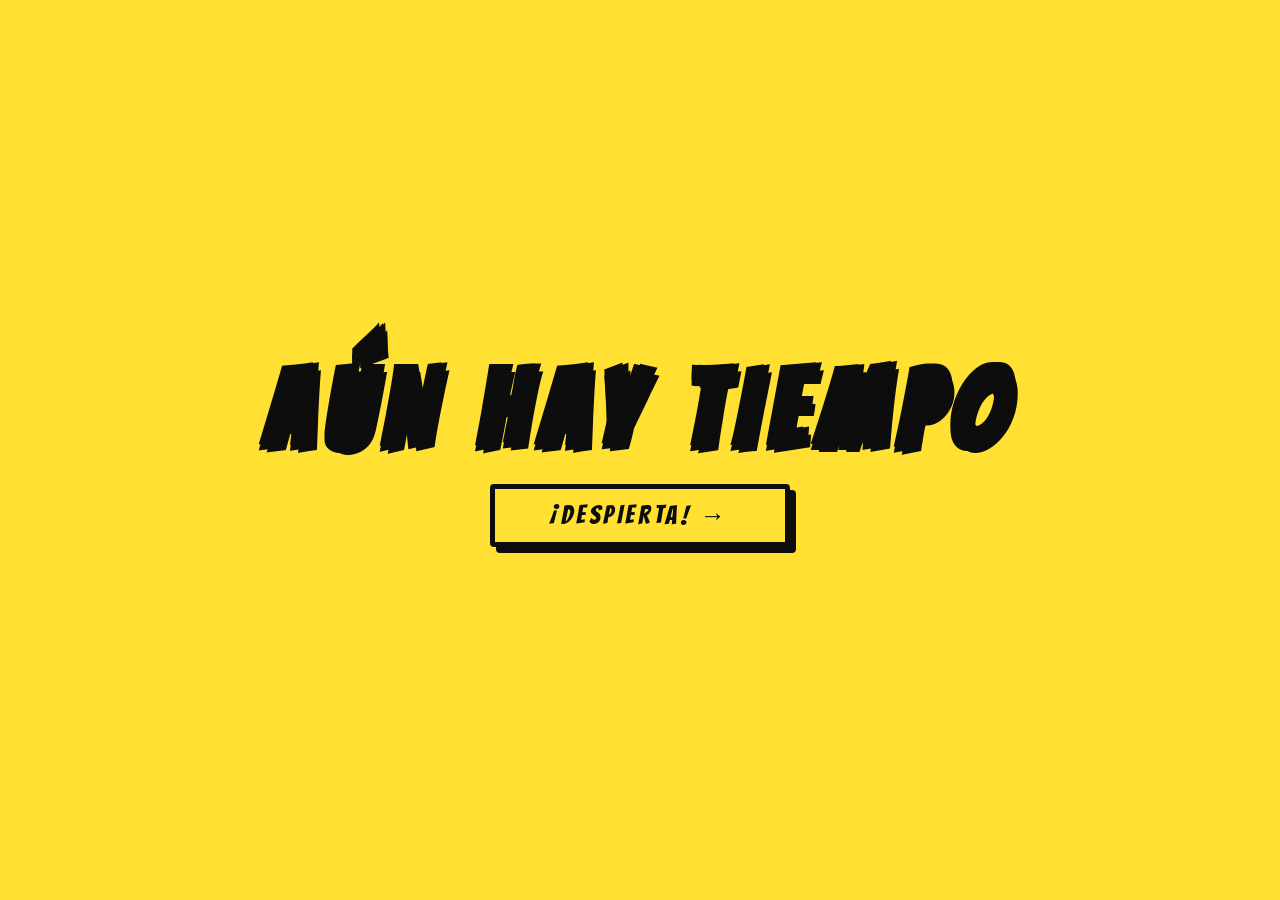
==== index.html @ aa09f65e "primer commit" ====
<!DOCTYPE html>
<html lang="es">
<head>
  <meta charset="UTF-8">
  <meta name="viewport" content="width=device-width, initial-scale=1.0">
  <title>¡DESPIERTA!</title>
  <link href="https://fonts.googleapis.com/css2?family=Bangers&display=swap" rel="stylesheet">
  <style>
    *, *::before, *::after { box-sizing: border-box; margin: 0; padding: 0; }

    :root {
      --black: #0d0d0d;
      --white: #fffdf4;
      --yellow: #ffe033;
      --red: #e8182e;
      --blue: #1a5fd4;
      --cyan: #00c8d4;
      --green: #4ecb71;
      --purple: #c8b8f5;
      --orange: #ff7c2a;
    }

    html, body { width: 100%; height: 100%; overflow: hidden; }

    .screen {
      position: fixed; inset: 0; z-index: 1;
      display: flex; flex-direction: column;
      align-items: center; justify-content: center;
      gap: 1.2rem;
      padding: 1.5rem;
      opacity: 0; pointer-events: none;
      transition: opacity 0.12s;
    }
    .screen.active { opacity: 1; pointer-events: all; }

    #vista1 { background: var(--yellow); }
    #vista2 { background: var(--cyan); }
    #vista3 { background: var(--green); }
    #vista4 { background: var(--purple); }
    #vista5 { background: var(--orange); }
    #vista6 { background: var(--blue); }

    .img-panel {
      width: min(600px, 92vw);
      height: min(420px, 55vh);
      border: 5px solid var(--black);
      box-shadow: 7px 7px 0 var(--black);
      overflow: hidden;
      background: #ddd;
      flex-shrink: 0;
    }
    .img-panel img { width: 100%; height: 100%; object-fit: cover; display: block; }

    .choice-row { display: flex; gap: 1.2rem; flex-wrap: wrap; justify-content: center; }

    .btn {
      display: inline-block;
      font-family: 'Bangers', cursive;
      font-size: 1.6rem;
      letter-spacing: 0.14em;
      padding: 0.45em 2.2em;
      border: 5px solid var(--black);
      box-shadow: 6px 6px 0 var(--black);
      border-radius: 4px;
      cursor: pointer;
      text-decoration: none;
      transition: transform 0.08s, box-shadow 0.08s;
      user-select: none;
      white-space: nowrap;
    }
    .btn:hover  { transform: translate(-2px,-2px); box-shadow: 8px 8px 0 var(--black); }
    .btn:active { transform: translate(4px,4px);   box-shadow: 2px 2px 0 var(--black); }

    .btn-yellow { background: var(--yellow); color: var(--black); }
    .btn-red    { background: var(--red);    color: var(--white); }
    .btn-blue   { background: var(--blue);   color: var(--white); }
    .btn-white  { background: var(--white);  color: var(--black); }
    .btn-orange { background: var(--orange); color: var(--white); }

    .uni-title {
      font-family: 'Bangers', cursive;
      font-size: clamp(3rem, 10vw, 6rem);
      letter-spacing: 0.1em;
      color: var(--white);
      text-shadow:
        5px 5px 0 var(--black),
        -3px -3px 0 var(--black),
        3px -3px 0 var(--black),
        -3px 3px 0 var(--black);
      -webkit-text-stroke: 2px var(--black);
      line-height: 1;
      text-transform: uppercase;
      animation: wobble 1.2s ease-in-out infinite alternate;
    }

    @keyframes wobble {
      from { transform: rotate(-2deg) scale(1); }
      to   { transform: rotate(2deg) scale(1.04); }
    }

    .nav-menu {
      position: fixed;
      bottom: 1.4rem;
      left: 1.4rem;
      z-index: 100;
      display: flex;
      flex-direction: column;
      align-items: flex-start;
      gap: 0.5rem;
      opacity: 0;
      pointer-events: none;
      transition: opacity 0.12s;
    }

    .screen.active .nav-menu {
      opacity: 1;
      pointer-events: all;
    }

    .nav-label {
      font-family: 'Bangers', cursive;
      font-size: 0.85rem;
      letter-spacing: 0.18em;
      color: var(--black);
      opacity: 0.55;
      padding-left: 3px;
      text-transform: uppercase;
    }

    .nav-btn {
      display: inline-flex;
      align-items: center;
      gap: 0.45em;
      font-family: 'Bangers', cursive;
      font-size: 1.15rem;
      letter-spacing: 0.12em;
      padding: 0.35em 1.2em;
      border: 3px solid var(--black);
      box-shadow: 4px 4px 0 var(--black);
      border-radius: 4px;
      cursor: pointer;
      text-decoration: none;
      background: var(--white);
      color: var(--black);
      transition: transform 0.08s, box-shadow 0.08s;
      user-select: none;
      white-space: nowrap;
    }
    .nav-btn:hover  { transform: translate(-2px,-2px); box-shadow: 6px 6px 0 var(--black); }
    .nav-btn:active { transform: translate(3px,3px);   box-shadow: 1px 1px 0 var(--black); }

    .nav-btn.nav-yellow { background: var(--yellow); }
    .nav-btn.nav-cyan   { background: var(--cyan);   }
    .nav-btn.nav-red    { background: var(--red);    color: var(--white); }
    .nav-btn.nav-blue   { background: var(--blue);   color: var(--white); }
    .nav-btn.nav-green  { background: var(--green);  }
    .nav-btn.nav-purple { background: var(--purple); }
    .nav-btn.nav-orange { background: var(--orange); color: var(--white); }
  </style>
</head>
<body>

<!-- VISTA 1 -->
<div class="screen active" id="vista1">
  <div class="uni-title" style="color: var(--black); font-size: clamp(3.5rem, 12vw, 7rem);">AÚN HAY TIEMPO</div>
  <a class="btn btn-yellow" onclick="mostrar('vista2')">¡DESPIERTA! →</a>
</div>

<!-- VISTA 2 -->
<div class="screen" id="vista2">
  <div class="img-panel">
    <img src="assets/imgprueb.jpeg" alt="Mañana" onerror="this.style.display='none'">
  </div>
  <div class="choice-row">
    <a class="btn btn-red"  onclick="mostrar('vista3')">🌅 ¡LEVÁNTATE!</a>
    <a class="btn btn-blue" onclick="mostrar('vista4')">😴 IGNORAR</a>
  </div>
</div>

<!-- VISTA 3 -->
<div class="screen" id="vista3">
  <div class="img-panel">
    <img src="assets/levantate.jpeg" alt="Levántate" onerror="this.style.display='none'">
  </div>
  <div class="choice-row">
    <a class="btn btn-white"  onclick="mostrar('vista2')">← VOLVER</a>
    <a class="btn btn-orange" onclick="mostrar('vista5')">SIGUIENTE →</a>
  </div>
  <nav class="nav-menu">
    <span class="nav-label">IR A</span>
    <a class="nav-btn nav-yellow" onclick="mostrar('vista1')">🏠 Inicio</a>
    <a class="nav-btn nav-cyan"   onclick="mostrar('vista2')">⏰ Despertar</a>
    <a class="nav-btn nav-purple" onclick="mostrar('vista4')">😴 Ignorar</a>
  </nav>
</div>

<!-- VISTA 4 -->
<div class="screen" id="vista4">
  <div class="img-panel">
    <img src="assets/ignorar.jpeg" alt="Ignorar" onerror="this.style.display='none'">
  </div>
  <div class="choice-row">
    <a class="btn btn-white"  onclick="mostrar('vista2')">← VOLVER</a>
    <a class="btn btn-orange" onclick="mostrar('vista5')">SIGUIENTE →</a>
  </div>
  <nav class="nav-menu">
    <span class="nav-label">IR A</span>
    <a class="nav-btn nav-yellow" onclick="mostrar('vista1')">🏠 Inicio</a>
    <a class="nav-btn nav-cyan"   onclick="mostrar('vista2')">⏰ Despertar</a>
    <a class="nav-btn nav-green"  onclick="mostrar('vista3')">🌅 ¡Levántate!</a>
  </nav>
</div>

<!-- VISTA 5 -->
<div class="screen" id="vista5">
  <div class="img-panel">
    <img src="assets/uni.jpeg" alt="La Universidad" onerror="this.style.display='none'">
  </div>
  <div class="uni-title">¡Ay la Uni!</div>
  <div class="choice-row">
    <a class="btn btn-blue" onclick="mostrar('vista7', 'vista5')">🎒 IR A LA ESCUELA</a>
    <a class="btn btn-red"  onclick="mostrar('vista6', 'vista5')">🛌 QUEDARSE</a>
  </div>
  <nav class="nav-menu">
    <span class="nav-label">IR A</span>
    <a class="nav-btn nav-yellow" onclick="mostrar('vista1')">🏠 Inicio</a>
    <a class="nav-btn nav-cyan"   onclick="mostrar('vista2')">⏰ Despertar</a>
    <a class="nav-btn nav-green"  onclick="mostrar('vista3')">🌅 ¡Levántate!</a>
    <a class="nav-btn nav-purple" onclick="mostrar('vista4')">😴 Ignorar</a>
  </nav>
</div>

<!-- VISTA 6 — Quedarse -->
<div class="screen" id="vista6" style="background:#e8182e;">
  <div class="img-panel">
    <img src="assets/quedar.jpeg" alt="Quedarse" onerror="this.style.display='none'">
  </div>
  <div class="choice-row">
    <a class="btn btn-white"  onclick="mostrar('vista5')">← VOLVER</a>
    <a class="btn btn-yellow" onclick="mostrar('vista7', 'vista6')">SIGUIENTE →</a>
  </div>
  <nav class="nav-menu">
    <span class="nav-label">IR A</span>
    <a class="nav-btn nav-yellow" onclick="mostrar('vista1')">🏠 Inicio</a>
    <a class="nav-btn nav-cyan"   onclick="mostrar('vista2')">⏰ Despertar</a>
    <a class="nav-btn nav-orange" onclick="mostrar('vista5')">🎓 Ay la Uni!</a>
  </nav>
</div>

<!-- VISTA 7 -->
<div class="screen" id="vista7" style="background:#9b59b6;">
  <div class="img-panel">
    <img src="assets/vista7.jpeg" alt="Vista 7" onerror="this.style.display='none'">
  </div>
  <div class="choice-row">
    <a class="btn btn-white"  onclick="volverAtras()">← VOLVER</a>
    <a class="btn btn-yellow" onclick="mostrar('vista8')">SIGUIENTE →</a>
  </div>
  <nav class="nav-menu">
    <span class="nav-label">IR A</span>
    <a class="nav-btn nav-yellow" onclick="mostrar('vista1')">🏠 Inicio</a>
    <a class="nav-btn nav-cyan"   onclick="mostrar('vista2')">⏰ Despertar</a>
    <a class="nav-btn nav-orange" onclick="mostrar('vista5')">🎓 Ay la Uni!</a>
  </nav>
</div>

<!-- VISTA 8 -->
<div class="screen" id="vista8" style="background:#2ecc71;">
  <div class="img-panel">
    <img src="assets/vista8.jpeg" alt="Vista 8" onerror="this.style.display='none'">
  </div>
  <div class="choice-row">
    <a class="btn btn-white"  onclick="mostrar('vista7')">← VOLVER</a>
    <a class="btn btn-red"    onclick="mostrar('vista9')">SIGUIENTE →</a>
  </div>
  <nav class="nav-menu">
    <span class="nav-label">IR A</span>
    <a class="nav-btn nav-yellow" onclick="mostrar('vista1')">🏠 Inicio</a>
    <a class="nav-btn nav-cyan"   onclick="mostrar('vista2')">⏰ Despertar</a>
    <a class="nav-btn nav-orange" onclick="mostrar('vista5')">🎓 Ay la Uni!</a>
  </nav>
</div>

<!-- VISTA 9 -->
<div class="screen" id="vista9" style="background:#f39c12;">
  <div class="img-panel">
    <img src="assets/vista9.jpeg" alt="Vista 9" onerror="this.style.display='none'">
  </div>
  <div class="choice-row">
    <a class="btn btn-white"  onclick="mostrar('vista8')">← VOLVER</a>
    <a class="btn btn-red"    onclick="mostrar('vista10')">🍽️ HORA DE COMER</a>
  </div>
  <nav class="nav-menu">
    <span class="nav-label">IR A</span>
    <a class="nav-btn nav-yellow" onclick="mostrar('vista1')">🏠 Inicio</a>
    <a class="nav-btn nav-cyan"   onclick="mostrar('vista2')">⏰ Despertar</a>
    <a class="nav-btn nav-orange" onclick="mostrar('vista5')">🎓 Ay la Uni!</a>
  </nav>
</div>

<!-- VISTA 10 -->
<div class="screen" id="vista10" style="background:#1abc9c;">
  <div class="img-panel">
    <img src="assets/vista10.jpeg" alt="Vista 10" onerror="this.style.display='none'">
  </div>
  <div class="uni-title" style="font-size: clamp(2.2rem, 8vw, 5rem); color: var(--white);">¡Hijole no me alcanza!</div>
  <div class="choice-row">
    <a class="btn btn-white" onclick="mostrar('vista9')">← VOLVER</a>
    <a class="btn btn-red"   onclick="mostrar('vista11')">SIGUIENTE →</a>
  </div>
  <nav class="nav-menu">
    <span class="nav-label">IR A</span>
    <a class="nav-btn nav-yellow" onclick="mostrar('vista1')">🏠 Inicio</a>
    <a class="nav-btn nav-cyan"   onclick="mostrar('vista2')">⏰ Despertar</a>
    <a class="nav-btn nav-orange" onclick="mostrar('vista5')">🎓 Ay la Uni!</a>
  </nav>
</div>

<!-- VISTA 11 -->
<div class="screen" id="vista11" style="background:#8e44ad;">
  <div class="img-panel">
    <img src="assets/vista11.jpeg" alt="Vista 11" onerror="this.style.display='none'">
  </div>
  <div class="uni-title" style="font-size: clamp(1.4rem, 4vw, 2.8rem); color: var(--white); text-align:center; max-width: min(700px, 90vw); line-height:1.2;">
    La quincena me duró 2 días,<br>ya ando viendo a quién le pido paro
  </div>
  <div class="choice-row">
    <a class="btn btn-white"  onclick="mostrar('vista10')">← VOLVER</a>
    <a class="btn btn-yellow" onclick="mostrar('vista12')">SIGUIENTE →</a>
  </div>
  <nav class="nav-menu">
    <span class="nav-label">IR A</span>
    <a class="nav-btn nav-yellow" onclick="mostrar('vista1')">🏠 Inicio</a>
    <a class="nav-btn nav-cyan"   onclick="mostrar('vista2')">⏰ Despertar</a>
    <a class="nav-btn nav-orange" onclick="mostrar('vista5')">🎓 Ay la Uni!</a>
  </nav>
</div>

<!-- VISTA 12 -->
<div class="screen" id="vista12" style="background:#c0392b;">
  <div class="img-panel">
    <img src="assets/vista12.jpeg" alt="Vista 12" onerror="this.style.display='none'">
  </div>
  <div class="choice-row">
    <a class="btn btn-white"  onclick="mostrar('vista11')">← VOLVER</a>
    <a class="btn btn-yellow" onclick="mostrar('vista13')">SIGUIENTE →</a>
  </div>
  <nav class="nav-menu">
    <span class="nav-label">IR A</span>
    <a class="nav-btn nav-yellow" onclick="mostrar('vista1')">🏠 Inicio</a>
    <a class="nav-btn nav-cyan"   onclick="mostrar('vista2')">⏰ Despertar</a>
    <a class="nav-btn nav-orange" onclick="mostrar('vista5')">🎓 Ay la Uni!</a>
  </nav>
</div>

<!-- VISTA 13 -->
<div class="screen" id="vista13" style="background:#2c3e50;">
  <div class="img-panel">
    <img src="assets/vista13.jpeg" alt="Vista 13" onerror="this.style.display='none'">
  </div>
  <div class="choice-row">
    <a class="btn btn-white"  onclick="mostrar('vista12')">← VOLVER</a>
    <a class="btn btn-yellow" onclick="mostrar('vista14')">SIGUIENTE →</a>
  </div>
  <nav class="nav-menu">
    <span class="nav-label">IR A</span>
    <a class="nav-btn nav-yellow" onclick="mostrar('vista1')">🏠 Inicio</a>
    <a class="nav-btn nav-cyan"   onclick="mostrar('vista2')">⏰ Despertar</a>
    <a class="nav-btn nav-orange" onclick="mostrar('vista5')">🎓 Ay la Uni!</a>
  </nav>
</div>

<!-- VISTA 14 -->
<div class="screen" id="vista14" style="background:#27ae60;">
  <div class="img-panel">
    <img src="assets/vista14.jpeg" alt="Vista 14" onerror="this.style.display='none'">
  </div>
  <div class="uni-title" style="font-size: clamp(1.8rem, 6vw, 4rem); color: var(--white); text-align:center; max-width: min(700px, 90vw); line-height:1.2;">
    Con esto saco el extra
  </div>
  <div class="choice-row">
    <a class="btn btn-white"  onclick="mostrar('vista13')">← VOLVER</a>
    <a class="btn btn-yellow" onclick="mostrar('vista15')">SIGUIENTE →</a>
  </div>
  <nav class="nav-menu">
    <span class="nav-label">IR A</span>
    <a class="nav-btn nav-yellow" onclick="mostrar('vista1')">🏠 Inicio</a>
    <a class="nav-btn nav-cyan"   onclick="mostrar('vista2')">⏰ Despertar</a>
    <a class="nav-btn nav-orange" onclick="mostrar('vista5')">🎓 Ay la Uni!</a>
  </nav>
</div>

<!-- VISTA 15 -->
<div class="screen" id="vista15" style="background:#d35400;">
  <div class="img-panel">
    <img src="assets/vista15.jpeg" alt="Vista 15" onerror="this.style.display='none'">
  </div>
  <div class="choice-row">
    <a class="btn btn-white"  onclick="mostrar('vista14')">← VOLVER</a>
    <a class="btn btn-yellow" onclick="mostrar('vista16')">SIGUIENTE →</a>
  </div>
  <nav class="nav-menu">
    <span class="nav-label">IR A</span>
    <a class="nav-btn nav-yellow" onclick="mostrar('vista1')">🏠 Inicio</a>
    <a class="nav-btn nav-cyan"   onclick="mostrar('vista2')">⏰ Despertar</a>
    <a class="nav-btn nav-orange" onclick="mostrar('vista5')">🎓 Ay la Uni!</a>
  </nav>
</div>

<!-- VISTA 16 -->
<div class="screen" id="vista16" style="background:#c0392b;">
  <div class="img-panel">
    <img src="assets/vista16.jpeg" alt="Vista 16" onerror="this.style.display='none'">
  </div>
  <div class="choice-row">
    <a class="btn btn-white" onclick="mostrar('vista15')">← VOLVER</a>
  </div>
  <nav class="nav-menu">
    <span class="nav-label">IR A</span>
    <a class="nav-btn nav-yellow" onclick="mostrar('vista1')">🏠 Inicio</a>
    <a class="nav-btn nav-cyan"   onclick="mostrar('vista2')">⏰ Despertar</a>
    <a class="nav-btn nav-orange" onclick="mostrar('vista5')">🎓 Ay la Uni!</a>
  </nav>
</div>

<script>
  let anteriorVista7 = 'vista5';

  function mostrar(id, origen) {
    if (id === 'vista7' && origen) {
      anteriorVista7 = origen;
    }
    document.querySelectorAll('.screen').forEach(s => s.classList.remove('active'));
    document.getElementById(id).classList.add('active');
  }

  function volverAtras() {
    mostrar(anteriorVista7);
  }
</script>
</body>
</html>
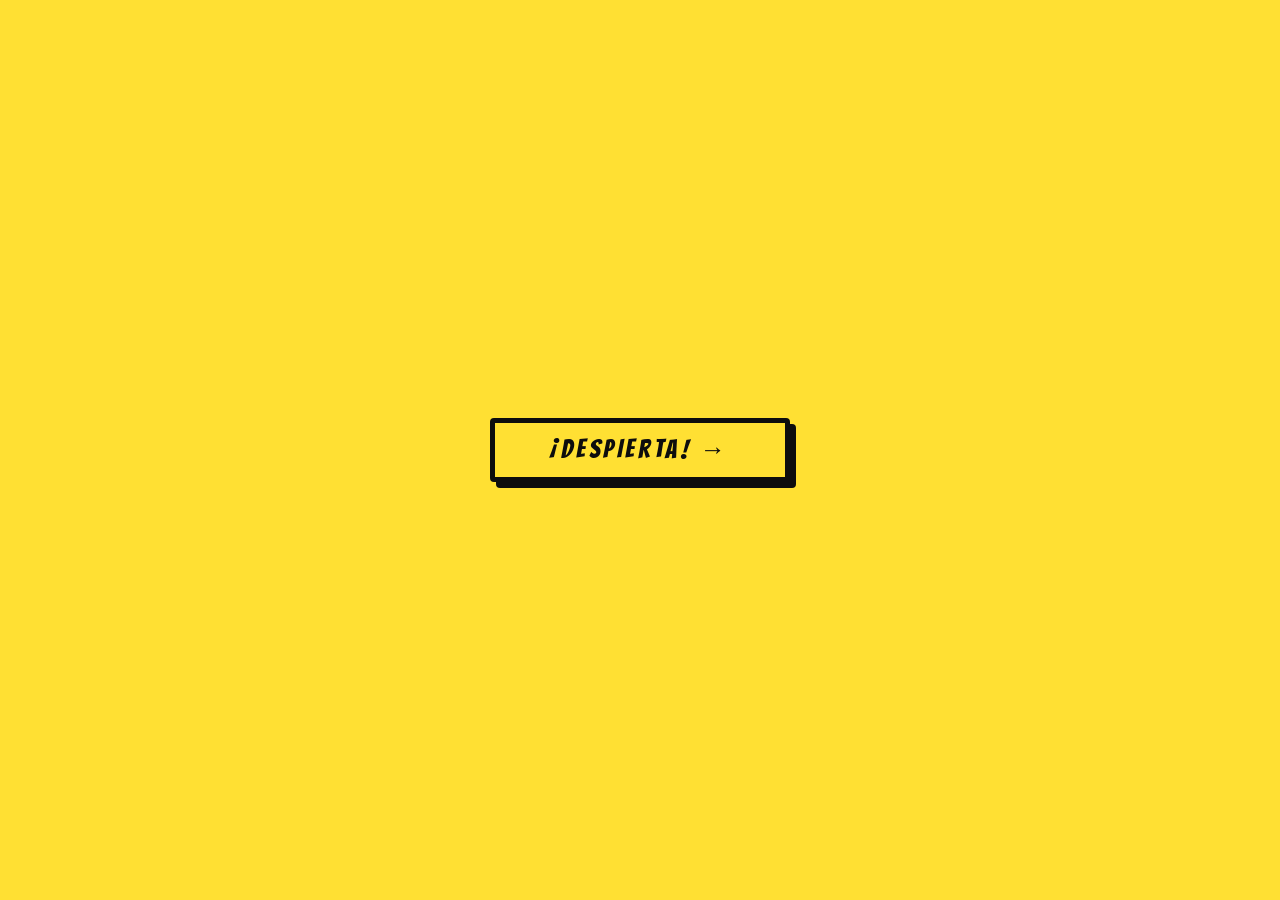
==== commit 26b813d8: "Merge branch 'main' of https://github.com/Jorge-Arias333/aunhaytiempo https://github.com/Jorge-Arias" ====
--- a/index.html
+++ b/index.html
@@ -1,3 +1,6 @@
+Aquí está el código completo:
+
+```html
 <!DOCTYPE html>
 <html lang="es">
 <head>
@@ -17,7 +20,6 @@
       --cyan: #00c8d4;
       --green: #4ecb71;
       --purple: #c8b8f5;
-      --orange: #ff7c2a;
     }
 
     html, body { width: 100%; height: 100%; overflow: hidden; }
@@ -37,12 +39,12 @@
     #vista2 { background: var(--cyan); }
     #vista3 { background: var(--green); }
     #vista4 { background: var(--purple); }
-    #vista5 { background: var(--orange); }
+    #vista5 { background: var(--red); }
     #vista6 { background: var(--blue); }
 
     .img-panel {
       width: min(600px, 92vw);
-      height: min(420px, 55vh);
+      height: min(420px, 65vh);
       border: 5px solid var(--black);
       box-shadow: 7px 7px 0 var(--black);
       overflow: hidden;
@@ -75,29 +77,8 @@
     .btn-red    { background: var(--red);    color: var(--white); }
     .btn-blue   { background: var(--blue);   color: var(--white); }
     .btn-white  { background: var(--white);  color: var(--black); }
-    .btn-orange { background: var(--orange); color: var(--white); }
-
-    .uni-title {
-      font-family: 'Bangers', cursive;
-      font-size: clamp(3rem, 10vw, 6rem);
-      letter-spacing: 0.1em;
-      color: var(--white);
-      text-shadow:
-        5px 5px 0 var(--black),
-        -3px -3px 0 var(--black),
-        3px -3px 0 var(--black),
-        -3px 3px 0 var(--black);
-      -webkit-text-stroke: 2px var(--black);
-      line-height: 1;
-      text-transform: uppercase;
-      animation: wobble 1.2s ease-in-out infinite alternate;
-    }
-
-    @keyframes wobble {
-      from { transform: rotate(-2deg) scale(1); }
-      to   { transform: rotate(2deg) scale(1.04); }
-    }
-
+
+    /* ── Menú de navegación inferior izquierdo ── */
     .nav-menu {
       position: fixed;
       bottom: 1.4rem;
@@ -155,14 +136,12 @@
     .nav-btn.nav-blue   { background: var(--blue);   color: var(--white); }
     .nav-btn.nav-green  { background: var(--green);  }
     .nav-btn.nav-purple { background: var(--purple); }
-    .nav-btn.nav-orange { background: var(--orange); color: var(--white); }
   </style>
 </head>
 <body>
 
 <!-- VISTA 1 -->
 <div class="screen active" id="vista1">
-  <div class="uni-title" style="color: var(--black); font-size: clamp(3.5rem, 12vw, 7rem);">AÚN HAY TIEMPO</div>
   <a class="btn btn-yellow" onclick="mostrar('vista2')">¡DESPIERTA! →</a>
 </div>
 
@@ -183,14 +162,14 @@
     <img src="assets/levantate.jpeg" alt="Levántate" onerror="this.style.display='none'">
   </div>
   <div class="choice-row">
-    <a class="btn btn-white"  onclick="mostrar('vista2')">← VOLVER</a>
-    <a class="btn btn-orange" onclick="mostrar('vista5')">SIGUIENTE →</a>
-  </div>
-  <nav class="nav-menu">
-    <span class="nav-label">IR A</span>
-    <a class="nav-btn nav-yellow" onclick="mostrar('vista1')">🏠 Inicio</a>
-    <a class="nav-btn nav-cyan"   onclick="mostrar('vista2')">⏰ Despertar</a>
-    <a class="nav-btn nav-purple" onclick="mostrar('vista4')">😴 Ignorar</a>
+    <a class="btn btn-white" onclick="mostrar('vista2')">← VOLVER</a>
+    <a class="btn btn-blue"  onclick="mostrar('vista5')">SIGUIENTE →</a>
+  </div>
+  <nav class="nav-menu">
+    <span class="nav-label">IR A</span>
+    <a class="nav-btn nav-yellow" onclick="mostrar('vista1')">🏠 Inicio</a>
+    <a class="nav-btn nav-cyan"   onclick="mostrar('vista2')">⏰ Despertar</a>
+    <a class="nav-btn nav-blue"   onclick="mostrar('vista4')">😴 Ignorar</a>
   </nav>
 </div>
 
@@ -200,8 +179,8 @@
     <img src="assets/ignorar.jpeg" alt="Ignorar" onerror="this.style.display='none'">
   </div>
   <div class="choice-row">
-    <a class="btn btn-white"  onclick="mostrar('vista2')">← VOLVER</a>
-    <a class="btn btn-orange" onclick="mostrar('vista5')">SIGUIENTE →</a>
+    <a class="btn btn-white" onclick="mostrar('vista2')">← VOLVER</a>
+    <a class="btn btn-red"   onclick="mostrar('vista6')">SIGUIENTE →</a>
   </div>
   <nav class="nav-menu">
     <span class="nav-label">IR A</span>
@@ -214,229 +193,41 @@
 <!-- VISTA 5 -->
 <div class="screen" id="vista5">
   <div class="img-panel">
-    <img src="assets/uni.jpeg" alt="La Universidad" onerror="this.style.display='none'">
-  </div>
-  <div class="uni-title">¡Ay la Uni!</div>
-  <div class="choice-row">
-    <a class="btn btn-blue" onclick="mostrar('vista7', 'vista5')">🎒 IR A LA ESCUELA</a>
-    <a class="btn btn-red"  onclick="mostrar('vista6', 'vista5')">🛌 QUEDARSE</a>
+    <img src="assets/vista5.jpeg" alt="Vista 5" onerror="this.style.display='none'">
+  </div>
+  <div class="choice-row">
+    <a class="btn btn-white" onclick="mostrar('vista3')">← VOLVER</a>
   </div>
   <nav class="nav-menu">
     <span class="nav-label">IR A</span>
     <a class="nav-btn nav-yellow" onclick="mostrar('vista1')">🏠 Inicio</a>
     <a class="nav-btn nav-cyan"   onclick="mostrar('vista2')">⏰ Despertar</a>
     <a class="nav-btn nav-green"  onclick="mostrar('vista3')">🌅 ¡Levántate!</a>
+  </nav>
+</div>
+
+<!-- VISTA 6 -->
+<div class="screen" id="vista6">
+  <div class="img-panel">
+    <img src="assets/vista6.jpeg" alt="Vista 6" onerror="this.style.display='none'">
+  </div>
+  <div class="choice-row">
+    <a class="btn btn-white" onclick="mostrar('vista4')">← VOLVER</a>
+  </div>
+  <nav class="nav-menu">
+    <span class="nav-label">IR A</span>
+    <a class="nav-btn nav-yellow" onclick="mostrar('vista1')">🏠 Inicio</a>
+    <a class="nav-btn nav-cyan"   onclick="mostrar('vista2')">⏰ Despertar</a>
     <a class="nav-btn nav-purple" onclick="mostrar('vista4')">😴 Ignorar</a>
   </nav>
 </div>
 
-<!-- VISTA 6 — Quedarse -->
-<div class="screen" id="vista6" style="background:#e8182e;">
-  <div class="img-panel">
-    <img src="assets/quedar.jpeg" alt="Quedarse" onerror="this.style.display='none'">
-  </div>
-  <div class="choice-row">
-    <a class="btn btn-white"  onclick="mostrar('vista5')">← VOLVER</a>
-    <a class="btn btn-yellow" onclick="mostrar('vista7', 'vista6')">SIGUIENTE →</a>
-  </div>
-  <nav class="nav-menu">
-    <span class="nav-label">IR A</span>
-    <a class="nav-btn nav-yellow" onclick="mostrar('vista1')">🏠 Inicio</a>
-    <a class="nav-btn nav-cyan"   onclick="mostrar('vista2')">⏰ Despertar</a>
-    <a class="nav-btn nav-orange" onclick="mostrar('vista5')">🎓 Ay la Uni!</a>
-  </nav>
-</div>
-
-<!-- VISTA 7 -->
-<div class="screen" id="vista7" style="background:#9b59b6;">
-  <div class="img-panel">
-    <img src="assets/vista7.jpeg" alt="Vista 7" onerror="this.style.display='none'">
-  </div>
-  <div class="choice-row">
-    <a class="btn btn-white"  onclick="volverAtras()">← VOLVER</a>
-    <a class="btn btn-yellow" onclick="mostrar('vista8')">SIGUIENTE →</a>
-  </div>
-  <nav class="nav-menu">
-    <span class="nav-label">IR A</span>
-    <a class="nav-btn nav-yellow" onclick="mostrar('vista1')">🏠 Inicio</a>
-    <a class="nav-btn nav-cyan"   onclick="mostrar('vista2')">⏰ Despertar</a>
-    <a class="nav-btn nav-orange" onclick="mostrar('vista5')">🎓 Ay la Uni!</a>
-  </nav>
-</div>
-
-<!-- VISTA 8 -->
-<div class="screen" id="vista8" style="background:#2ecc71;">
-  <div class="img-panel">
-    <img src="assets/vista8.jpeg" alt="Vista 8" onerror="this.style.display='none'">
-  </div>
-  <div class="choice-row">
-    <a class="btn btn-white"  onclick="mostrar('vista7')">← VOLVER</a>
-    <a class="btn btn-red"    onclick="mostrar('vista9')">SIGUIENTE →</a>
-  </div>
-  <nav class="nav-menu">
-    <span class="nav-label">IR A</span>
-    <a class="nav-btn nav-yellow" onclick="mostrar('vista1')">🏠 Inicio</a>
-    <a class="nav-btn nav-cyan"   onclick="mostrar('vista2')">⏰ Despertar</a>
-    <a class="nav-btn nav-orange" onclick="mostrar('vista5')">🎓 Ay la Uni!</a>
-  </nav>
-</div>
-
-<!-- VISTA 9 -->
-<div class="screen" id="vista9" style="background:#f39c12;">
-  <div class="img-panel">
-    <img src="assets/vista9.jpeg" alt="Vista 9" onerror="this.style.display='none'">
-  </div>
-  <div class="choice-row">
-    <a class="btn btn-white"  onclick="mostrar('vista8')">← VOLVER</a>
-    <a class="btn btn-red"    onclick="mostrar('vista10')">🍽️ HORA DE COMER</a>
-  </div>
-  <nav class="nav-menu">
-    <span class="nav-label">IR A</span>
-    <a class="nav-btn nav-yellow" onclick="mostrar('vista1')">🏠 Inicio</a>
-    <a class="nav-btn nav-cyan"   onclick="mostrar('vista2')">⏰ Despertar</a>
-    <a class="nav-btn nav-orange" onclick="mostrar('vista5')">🎓 Ay la Uni!</a>
-  </nav>
-</div>
-
-<!-- VISTA 10 -->
-<div class="screen" id="vista10" style="background:#1abc9c;">
-  <div class="img-panel">
-    <img src="assets/vista10.jpeg" alt="Vista 10" onerror="this.style.display='none'">
-  </div>
-  <div class="uni-title" style="font-size: clamp(2.2rem, 8vw, 5rem); color: var(--white);">¡Hijole no me alcanza!</div>
-  <div class="choice-row">
-    <a class="btn btn-white" onclick="mostrar('vista9')">← VOLVER</a>
-    <a class="btn btn-red"   onclick="mostrar('vista11')">SIGUIENTE →</a>
-  </div>
-  <nav class="nav-menu">
-    <span class="nav-label">IR A</span>
-    <a class="nav-btn nav-yellow" onclick="mostrar('vista1')">🏠 Inicio</a>
-    <a class="nav-btn nav-cyan"   onclick="mostrar('vista2')">⏰ Despertar</a>
-    <a class="nav-btn nav-orange" onclick="mostrar('vista5')">🎓 Ay la Uni!</a>
-  </nav>
-</div>
-
-<!-- VISTA 11 -->
-<div class="screen" id="vista11" style="background:#8e44ad;">
-  <div class="img-panel">
-    <img src="assets/vista11.jpeg" alt="Vista 11" onerror="this.style.display='none'">
-  </div>
-  <div class="uni-title" style="font-size: clamp(1.4rem, 4vw, 2.8rem); color: var(--white); text-align:center; max-width: min(700px, 90vw); line-height:1.2;">
-    La quincena me duró 2 días,<br>ya ando viendo a quién le pido paro
-  </div>
-  <div class="choice-row">
-    <a class="btn btn-white"  onclick="mostrar('vista10')">← VOLVER</a>
-    <a class="btn btn-yellow" onclick="mostrar('vista12')">SIGUIENTE →</a>
-  </div>
-  <nav class="nav-menu">
-    <span class="nav-label">IR A</span>
-    <a class="nav-btn nav-yellow" onclick="mostrar('vista1')">🏠 Inicio</a>
-    <a class="nav-btn nav-cyan"   onclick="mostrar('vista2')">⏰ Despertar</a>
-    <a class="nav-btn nav-orange" onclick="mostrar('vista5')">🎓 Ay la Uni!</a>
-  </nav>
-</div>
-
-<!-- VISTA 12 -->
-<div class="screen" id="vista12" style="background:#c0392b;">
-  <div class="img-panel">
-    <img src="assets/vista12.jpeg" alt="Vista 12" onerror="this.style.display='none'">
-  </div>
-  <div class="choice-row">
-    <a class="btn btn-white"  onclick="mostrar('vista11')">← VOLVER</a>
-    <a class="btn btn-yellow" onclick="mostrar('vista13')">SIGUIENTE →</a>
-  </div>
-  <nav class="nav-menu">
-    <span class="nav-label">IR A</span>
-    <a class="nav-btn nav-yellow" onclick="mostrar('vista1')">🏠 Inicio</a>
-    <a class="nav-btn nav-cyan"   onclick="mostrar('vista2')">⏰ Despertar</a>
-    <a class="nav-btn nav-orange" onclick="mostrar('vista5')">🎓 Ay la Uni!</a>
-  </nav>
-</div>
-
-<!-- VISTA 13 -->
-<div class="screen" id="vista13" style="background:#2c3e50;">
-  <div class="img-panel">
-    <img src="assets/vista13.jpeg" alt="Vista 13" onerror="this.style.display='none'">
-  </div>
-  <div class="choice-row">
-    <a class="btn btn-white"  onclick="mostrar('vista12')">← VOLVER</a>
-    <a class="btn btn-yellow" onclick="mostrar('vista14')">SIGUIENTE →</a>
-  </div>
-  <nav class="nav-menu">
-    <span class="nav-label">IR A</span>
-    <a class="nav-btn nav-yellow" onclick="mostrar('vista1')">🏠 Inicio</a>
-    <a class="nav-btn nav-cyan"   onclick="mostrar('vista2')">⏰ Despertar</a>
-    <a class="nav-btn nav-orange" onclick="mostrar('vista5')">🎓 Ay la Uni!</a>
-  </nav>
-</div>
-
-<!-- VISTA 14 -->
-<div class="screen" id="vista14" style="background:#27ae60;">
-  <div class="img-panel">
-    <img src="assets/vista14.jpeg" alt="Vista 14" onerror="this.style.display='none'">
-  </div>
-  <div class="uni-title" style="font-size: clamp(1.8rem, 6vw, 4rem); color: var(--white); text-align:center; max-width: min(700px, 90vw); line-height:1.2;">
-    Con esto saco el extra
-  </div>
-  <div class="choice-row">
-    <a class="btn btn-white"  onclick="mostrar('vista13')">← VOLVER</a>
-    <a class="btn btn-yellow" onclick="mostrar('vista15')">SIGUIENTE →</a>
-  </div>
-  <nav class="nav-menu">
-    <span class="nav-label">IR A</span>
-    <a class="nav-btn nav-yellow" onclick="mostrar('vista1')">🏠 Inicio</a>
-    <a class="nav-btn nav-cyan"   onclick="mostrar('vista2')">⏰ Despertar</a>
-    <a class="nav-btn nav-orange" onclick="mostrar('vista5')">🎓 Ay la Uni!</a>
-  </nav>
-</div>
-
-<!-- VISTA 15 -->
-<div class="screen" id="vista15" style="background:#d35400;">
-  <div class="img-panel">
-    <img src="assets/vista15.jpeg" alt="Vista 15" onerror="this.style.display='none'">
-  </div>
-  <div class="choice-row">
-    <a class="btn btn-white"  onclick="mostrar('vista14')">← VOLVER</a>
-    <a class="btn btn-yellow" onclick="mostrar('vista16')">SIGUIENTE →</a>
-  </div>
-  <nav class="nav-menu">
-    <span class="nav-label">IR A</span>
-    <a class="nav-btn nav-yellow" onclick="mostrar('vista1')">🏠 Inicio</a>
-    <a class="nav-btn nav-cyan"   onclick="mostrar('vista2')">⏰ Despertar</a>
-    <a class="nav-btn nav-orange" onclick="mostrar('vista5')">🎓 Ay la Uni!</a>
-  </nav>
-</div>
-
-<!-- VISTA 16 -->
-<div class="screen" id="vista16" style="background:#c0392b;">
-  <div class="img-panel">
-    <img src="assets/vista16.jpeg" alt="Vista 16" onerror="this.style.display='none'">
-  </div>
-  <div class="choice-row">
-    <a class="btn btn-white" onclick="mostrar('vista15')">← VOLVER</a>
-  </div>
-  <nav class="nav-menu">
-    <span class="nav-label">IR A</span>
-    <a class="nav-btn nav-yellow" onclick="mostrar('vista1')">🏠 Inicio</a>
-    <a class="nav-btn nav-cyan"   onclick="mostrar('vista2')">⏰ Despertar</a>
-    <a class="nav-btn nav-orange" onclick="mostrar('vista5')">🎓 Ay la Uni!</a>
-  </nav>
-</div>
-
 <script>
-  let anteriorVista7 = 'vista5';
-
-  function mostrar(id, origen) {
-    if (id === 'vista7' && origen) {
-      anteriorVista7 = origen;
-    }
+  function mostrar(id) {
     document.querySelectorAll('.screen').forEach(s => s.classList.remove('active'));
     document.getElementById(id).classList.add('active');
   }
-
-  function volverAtras() {
-    mostrar(anteriorVista7);
-  }
 </script>
 </body>
-</html>+</html>
+```
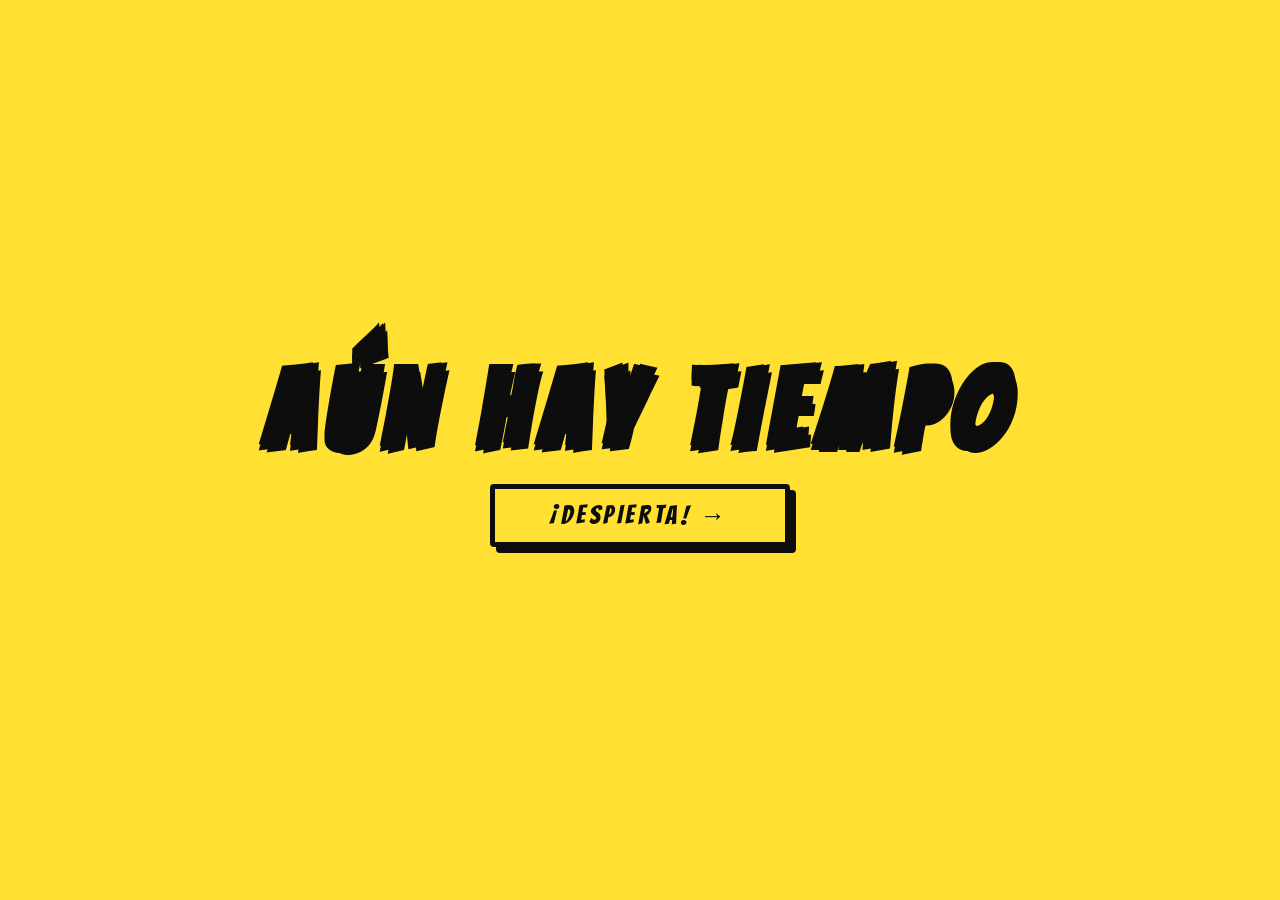
==== commit 115019da: "primer commit" ====
--- a/index.html
+++ b/index.html
@@ -1,12 +1,9 @@
-Aquí está el código completo:
-
-```html
 <!DOCTYPE html>
 <html lang="es">
 <head>
   <meta charset="UTF-8">
   <meta name="viewport" content="width=device-width, initial-scale=1.0">
-  <title>¡DESPIERTA!</title>
+  <title>&#161;DESPIERTA!</title>
   <link href="https://fonts.googleapis.com/css2?family=Bangers&display=swap" rel="stylesheet">
   <style>
     *, *::before, *::after { box-sizing: border-box; margin: 0; padding: 0; }
@@ -20,6 +17,7 @@
       --cyan: #00c8d4;
       --green: #4ecb71;
       --purple: #c8b8f5;
+      --orange: #ff7c2a;
     }
 
     html, body { width: 100%; height: 100%; overflow: hidden; }
@@ -39,12 +37,12 @@
     #vista2 { background: var(--cyan); }
     #vista3 { background: var(--green); }
     #vista4 { background: var(--purple); }
-    #vista5 { background: var(--red); }
+    #vista5 { background: var(--orange); }
     #vista6 { background: var(--blue); }
 
     .img-panel {
       width: min(600px, 92vw);
-      height: min(420px, 65vh);
+      height: min(420px, 55vh);
       border: 5px solid var(--black);
       box-shadow: 7px 7px 0 var(--black);
       overflow: hidden;
@@ -77,8 +75,29 @@
     .btn-red    { background: var(--red);    color: var(--white); }
     .btn-blue   { background: var(--blue);   color: var(--white); }
     .btn-white  { background: var(--white);  color: var(--black); }
-
-    /* ── Menú de navegación inferior izquierdo ── */
+    .btn-orange { background: var(--orange); color: var(--white); }
+
+    .uni-title {
+      font-family: 'Bangers', cursive;
+      font-size: clamp(3rem, 10vw, 6rem);
+      letter-spacing: 0.1em;
+      color: var(--white);
+      text-shadow:
+        5px 5px 0 var(--black),
+        -3px -3px 0 var(--black),
+        3px -3px 0 var(--black),
+        -3px 3px 0 var(--black);
+      -webkit-text-stroke: 2px var(--black);
+      line-height: 1;
+      text-transform: uppercase;
+      animation: wobble 1.2s ease-in-out infinite alternate;
+    }
+
+    @keyframes wobble {
+      from { transform: rotate(-2deg) scale(1); }
+      to   { transform: rotate(2deg) scale(1.04); }
+    }
+
     .nav-menu {
       position: fixed;
       bottom: 1.4rem;
@@ -136,40 +155,42 @@
     .nav-btn.nav-blue   { background: var(--blue);   color: var(--white); }
     .nav-btn.nav-green  { background: var(--green);  }
     .nav-btn.nav-purple { background: var(--purple); }
+    .nav-btn.nav-orange { background: var(--orange); color: var(--white); }
   </style>
 </head>
 <body>
 
 <!-- VISTA 1 -->
 <div class="screen active" id="vista1">
-  <a class="btn btn-yellow" onclick="mostrar('vista2')">¡DESPIERTA! →</a>
+  <div class="uni-title" style="color: var(--black); font-size: clamp(3.5rem, 12vw, 7rem);">A&#218;N HAY TIEMPO</div>
+  <a class="btn btn-yellow" onclick="mostrar('vista2')">&#161;DESPIERTA! &#8594;</a>
 </div>
 
 <!-- VISTA 2 -->
 <div class="screen" id="vista2">
   <div class="img-panel">
-    <img src="assets/imgprueb.jpeg" alt="Mañana" onerror="this.style.display='none'">
-  </div>
-  <div class="choice-row">
-    <a class="btn btn-red"  onclick="mostrar('vista3')">🌅 ¡LEVÁNTATE!</a>
-    <a class="btn btn-blue" onclick="mostrar('vista4')">😴 IGNORAR</a>
+    <img src="assets/imgprueb.jpeg" alt="Manana" onerror="this.style.display='none'">
+  </div>
+  <div class="choice-row">
+    <a class="btn btn-red"  onclick="mostrar('vista3')">&#127749; &#161;LEVI&#193;NTATE!</a>
+    <a class="btn btn-blue" onclick="mostrar('vista4')">&#128564; IGNORAR</a>
   </div>
 </div>
 
 <!-- VISTA 3 -->
 <div class="screen" id="vista3">
   <div class="img-panel">
-    <img src="assets/levantate.jpeg" alt="Levántate" onerror="this.style.display='none'">
-  </div>
-  <div class="choice-row">
-    <a class="btn btn-white" onclick="mostrar('vista2')">← VOLVER</a>
-    <a class="btn btn-blue"  onclick="mostrar('vista5')">SIGUIENTE →</a>
-  </div>
-  <nav class="nav-menu">
-    <span class="nav-label">IR A</span>
-    <a class="nav-btn nav-yellow" onclick="mostrar('vista1')">🏠 Inicio</a>
-    <a class="nav-btn nav-cyan"   onclick="mostrar('vista2')">⏰ Despertar</a>
-    <a class="nav-btn nav-blue"   onclick="mostrar('vista4')">😴 Ignorar</a>
+    <img src="assets/levantate.jpeg" alt="Levantate" onerror="this.style.display='none'">
+  </div>
+  <div class="choice-row">
+    <a class="btn btn-white"  onclick="mostrar('vista2')">&#8592; VOLVER</a>
+    <a class="btn btn-orange" onclick="mostrar('vista5')">SIGUIENTE &#8594;</a>
+  </div>
+  <nav class="nav-menu">
+    <span class="nav-label">IR A</span>
+    <a class="nav-btn nav-yellow" onclick="mostrar('vista1')">&#127968; Inicio</a>
+    <a class="nav-btn nav-cyan"   onclick="mostrar('vista2')">&#9200; Despertar</a>
+    <a class="nav-btn nav-purple" onclick="mostrar('vista4')">&#128564; Ignorar</a>
   </nav>
 </div>
 
@@ -179,55 +200,245 @@
     <img src="assets/ignorar.jpeg" alt="Ignorar" onerror="this.style.display='none'">
   </div>
   <div class="choice-row">
-    <a class="btn btn-white" onclick="mostrar('vista2')">← VOLVER</a>
-    <a class="btn btn-red"   onclick="mostrar('vista6')">SIGUIENTE →</a>
-  </div>
-  <nav class="nav-menu">
-    <span class="nav-label">IR A</span>
-    <a class="nav-btn nav-yellow" onclick="mostrar('vista1')">🏠 Inicio</a>
-    <a class="nav-btn nav-cyan"   onclick="mostrar('vista2')">⏰ Despertar</a>
-    <a class="nav-btn nav-green"  onclick="mostrar('vista3')">🌅 ¡Levántate!</a>
+    <a class="btn btn-white"  onclick="mostrar('vista2')">&#8592; VOLVER</a>
+    <a class="btn btn-orange" onclick="mostrar('vista5')">SIGUIENTE &#8594;</a>
+  </div>
+  <nav class="nav-menu">
+    <span class="nav-label">IR A</span>
+    <a class="nav-btn nav-yellow" onclick="mostrar('vista1')">&#127968; Inicio</a>
+    <a class="nav-btn nav-cyan"   onclick="mostrar('vista2')">&#9200; Despertar</a>
+    <a class="nav-btn nav-green"  onclick="mostrar('vista3')">&#127749; &#161;Lev&#225;ntate!</a>
   </nav>
 </div>
 
 <!-- VISTA 5 -->
 <div class="screen" id="vista5">
   <div class="img-panel">
-    <img src="assets/vista5.jpeg" alt="Vista 5" onerror="this.style.display='none'">
-  </div>
-  <div class="choice-row">
-    <a class="btn btn-white" onclick="mostrar('vista3')">← VOLVER</a>
-  </div>
-  <nav class="nav-menu">
-    <span class="nav-label">IR A</span>
-    <a class="nav-btn nav-yellow" onclick="mostrar('vista1')">🏠 Inicio</a>
-    <a class="nav-btn nav-cyan"   onclick="mostrar('vista2')">⏰ Despertar</a>
-    <a class="nav-btn nav-green"  onclick="mostrar('vista3')">🌅 ¡Levántate!</a>
-  </nav>
-</div>
-
-<!-- VISTA 6 -->
-<div class="screen" id="vista6">
-  <div class="img-panel">
-    <img src="assets/vista6.jpeg" alt="Vista 6" onerror="this.style.display='none'">
-  </div>
-  <div class="choice-row">
-    <a class="btn btn-white" onclick="mostrar('vista4')">← VOLVER</a>
-  </div>
-  <nav class="nav-menu">
-    <span class="nav-label">IR A</span>
-    <a class="nav-btn nav-yellow" onclick="mostrar('vista1')">🏠 Inicio</a>
-    <a class="nav-btn nav-cyan"   onclick="mostrar('vista2')">⏰ Despertar</a>
-    <a class="nav-btn nav-purple" onclick="mostrar('vista4')">😴 Ignorar</a>
+    <img src="assets/uni.jpeg" alt="La Universidad" onerror="this.style.display='none'">
+  </div>
+  <div class="uni-title">&#161;Ay la Uni!</div>
+  <div class="choice-row">
+    <a class="btn btn-blue" onclick="mostrar('vista7', 'vista5')">&#127872; IR A LA ESCUELA</a>
+    <a class="btn btn-red"  onclick="mostrar('vista6', 'vista5')">&#128716; QUEDARSE</a>
+  </div>
+  <nav class="nav-menu">
+    <span class="nav-label">IR A</span>
+    <a class="nav-btn nav-yellow" onclick="mostrar('vista1')">&#127968; Inicio</a>
+    <a class="nav-btn nav-cyan"   onclick="mostrar('vista2')">&#9200; Despertar</a>
+    <a class="nav-btn nav-green"  onclick="mostrar('vista3')">&#127749; &#161;Lev&#225;ntate!</a>
+    <a class="nav-btn nav-purple" onclick="mostrar('vista4')">&#128564; Ignorar</a>
+  </nav>
+</div>
+
+<!-- VISTA 6 - Quedarse -->
+<div class="screen" id="vista6" style="background:#e8182e;">
+  <div class="img-panel">
+    <img src="assets/quedar.jpeg" alt="Quedarse" onerror="this.style.display='none'">
+  </div>
+  <div class="choice-row">
+    <a class="btn btn-white"  onclick="mostrar('vista5')">&#8592; VOLVER</a>
+    <a class="btn btn-yellow" onclick="mostrar('vista7', 'vista6')">SIGUIENTE &#8594;</a>
+  </div>
+  <nav class="nav-menu">
+    <span class="nav-label">IR A</span>
+    <a class="nav-btn nav-yellow" onclick="mostrar('vista1')">&#127968; Inicio</a>
+    <a class="nav-btn nav-cyan"   onclick="mostrar('vista2')">&#9200; Despertar</a>
+    <a class="nav-btn nav-orange" onclick="mostrar('vista5')">&#127891; Ay la Uni!</a>
+  </nav>
+</div>
+
+<!-- VISTA 7 -->
+<div class="screen" id="vista7" style="background:#9b59b6;">
+  <div class="img-panel">
+    <img src="assets/vista7.jpeg" alt="Vista 7" onerror="this.style.display='none'">
+  </div>
+  <div class="choice-row">
+    <a class="btn btn-white"  onclick="volverAtras()">&#8592; VOLVER</a>
+    <a class="btn btn-yellow" onclick="mostrar('vista8')">SIGUIENTE &#8594;</a>
+  </div>
+  <nav class="nav-menu">
+    <span class="nav-label">IR A</span>
+    <a class="nav-btn nav-yellow" onclick="mostrar('vista1')">&#127968; Inicio</a>
+    <a class="nav-btn nav-cyan"   onclick="mostrar('vista2')">&#9200; Despertar</a>
+    <a class="nav-btn nav-orange" onclick="mostrar('vista5')">&#127891; Ay la Uni!</a>
+  </nav>
+</div>
+
+<!-- VISTA 8 -->
+<div class="screen" id="vista8" style="background:#2ecc71;">
+  <div class="img-panel">
+    <img src="assets/vista8.jpeg" alt="Vista 8" onerror="this.style.display='none'">
+  </div>
+  <div class="choice-row">
+    <a class="btn btn-white"  onclick="mostrar('vista7')">&#8592; VOLVER</a>
+    <a class="btn btn-red"    onclick="mostrar('vista9')">SIGUIENTE &#8594;</a>
+  </div>
+  <nav class="nav-menu">
+    <span class="nav-label">IR A</span>
+    <a class="nav-btn nav-yellow" onclick="mostrar('vista1')">&#127968; Inicio</a>
+    <a class="nav-btn nav-cyan"   onclick="mostrar('vista2')">&#9200; Despertar</a>
+    <a class="nav-btn nav-orange" onclick="mostrar('vista5')">&#127891; Ay la Uni!</a>
+  </nav>
+</div>
+
+<!-- VISTA 9 -->
+<div class="screen" id="vista9" style="background:#f39c12;">
+  <div class="img-panel">
+    <img src="assets/vista9.jpeg" alt="Vista 9" onerror="this.style.display='none'">
+  </div>
+  <div class="choice-row">
+    <a class="btn btn-white"  onclick="mostrar('vista8')">&#8592; VOLVER</a>
+    <a class="btn btn-red"    onclick="mostrar('vista10')">&#127869; HORA DE COMER</a>
+  </div>
+  <nav class="nav-menu">
+    <span class="nav-label">IR A</span>
+    <a class="nav-btn nav-yellow" onclick="mostrar('vista1')">&#127968; Inicio</a>
+    <a class="nav-btn nav-cyan"   onclick="mostrar('vista2')">&#9200; Despertar</a>
+    <a class="nav-btn nav-orange" onclick="mostrar('vista5')">&#127891; Ay la Uni!</a>
+  </nav>
+</div>
+
+<!-- VISTA 10 -->
+<div class="screen" id="vista10" style="background:#1abc9c;">
+  <div class="img-panel">
+    <img src="assets/vista10.jpeg" alt="Vista 10" onerror="this.style.display='none'">
+  </div>
+  <div class="uni-title" style="font-size: clamp(2.2rem, 8vw, 5rem); color: var(--white);">&#161;Hijole no me alcanza!</div>
+  <div class="choice-row">
+    <a class="btn btn-white" onclick="mostrar('vista9')">&#8592; VOLVER</a>
+    <a class="btn btn-red"   onclick="mostrar('vista11')">SIGUIENTE &#8594;</a>
+  </div>
+  <nav class="nav-menu">
+    <span class="nav-label">IR A</span>
+    <a class="nav-btn nav-yellow" onclick="mostrar('vista1')">&#127968; Inicio</a>
+    <a class="nav-btn nav-cyan"   onclick="mostrar('vista2')">&#9200; Despertar</a>
+    <a class="nav-btn nav-orange" onclick="mostrar('vista5')">&#127891; Ay la Uni!</a>
+  </nav>
+</div>
+
+<!-- VISTA 11 -->
+<div class="screen" id="vista11" style="background:#8e44ad;">
+  <div class="img-panel">
+    <img src="assets/vista11.jpeg" alt="Vista 11" onerror="this.style.display='none'">
+  </div>
+  <div class="uni-title" style="font-size: clamp(1.4rem, 4vw, 2.8rem); color: var(--white); text-align:center; max-width: min(700px, 90vw); line-height:1.2;">
+    La quincena me dur&#243; 2 d&#237;as,<br>ya ando viendo a qui&#233;n le pido paro
+  </div>
+  <div class="choice-row">
+    <a class="btn btn-white"  onclick="mostrar('vista10')">&#8592; VOLVER</a>
+    <a class="btn btn-yellow" onclick="mostrar('vista12')">SIGUIENTE &#8594;</a>
+  </div>
+  <nav class="nav-menu">
+    <span class="nav-label">IR A</span>
+    <a class="nav-btn nav-yellow" onclick="mostrar('vista1')">&#127968; Inicio</a>
+    <a class="nav-btn nav-cyan"   onclick="mostrar('vista2')">&#9200; Despertar</a>
+    <a class="nav-btn nav-orange" onclick="mostrar('vista5')">&#127891; Ay la Uni!</a>
+  </nav>
+</div>
+
+<!-- VISTA 12 - panel mas alto para imagen vertical -->
+<div class="screen" id="vista12" style="background:#c0392b;">
+  <div class="img-panel" style="height: min(650px, 78vh);">
+    <img src="assets/vista12.jpeg" alt="Vista 12" onerror="this.style.display='none'">
+  </div>
+  <div class="choice-row">
+    <a class="btn btn-white"  onclick="mostrar('vista11')">&#8592; VOLVER</a>
+    <a class="btn btn-yellow" onclick="mostrar('vista13')">SIGUIENTE &#8594;</a>
+  </div>
+  <nav class="nav-menu">
+    <span class="nav-label">IR A</span>
+    <a class="nav-btn nav-yellow" onclick="mostrar('vista1')">&#127968; Inicio</a>
+    <a class="nav-btn nav-cyan"   onclick="mostrar('vista2')">&#9200; Despertar</a>
+    <a class="nav-btn nav-orange" onclick="mostrar('vista5')">&#127891; Ay la Uni!</a>
+  </nav>
+</div>
+
+<!-- VISTA 13 -->
+<div class="screen" id="vista13" style="background:#2c3e50;">
+  <div class="img-panel">
+    <img src="assets/vista13.jpeg" alt="Vista 13" onerror="this.style.display='none'">
+  </div>
+  <div class="choice-row">
+    <a class="btn btn-white"  onclick="mostrar('vista12')">&#8592; VOLVER</a>
+    <a class="btn btn-yellow" onclick="mostrar('vista14')">SIGUIENTE &#8594;</a>
+  </div>
+  <nav class="nav-menu">
+    <span class="nav-label">IR A</span>
+    <a class="nav-btn nav-yellow" onclick="mostrar('vista1')">&#127968; Inicio</a>
+    <a class="nav-btn nav-cyan"   onclick="mostrar('vista2')">&#9200; Despertar</a>
+    <a class="nav-btn nav-orange" onclick="mostrar('vista5')">&#127891; Ay la Uni!</a>
+  </nav>
+</div>
+
+<!-- VISTA 14 -->
+<div class="screen" id="vista14" style="background:#27ae60;">
+  <div class="img-panel">
+    <img src="assets/vista14.jpeg" alt="Vista 14" onerror="this.style.display='none'">
+  </div>
+  <div class="uni-title" style="font-size: clamp(1.8rem, 6vw, 4rem); color: var(--white); text-align:center; max-width: min(700px, 90vw); line-height:1.2;">
+    Con esto saco el extra
+  </div>
+  <div class="choice-row">
+    <a class="btn btn-white"  onclick="mostrar('vista13')">&#8592; VOLVER</a>
+    <a class="btn btn-yellow" onclick="mostrar('vista15')">SIGUIENTE &#8594;</a>
+  </div>
+  <nav class="nav-menu">
+    <span class="nav-label">IR A</span>
+    <a class="nav-btn nav-yellow" onclick="mostrar('vista1')">&#127968; Inicio</a>
+    <a class="nav-btn nav-cyan"   onclick="mostrar('vista2')">&#9200; Despertar</a>
+    <a class="nav-btn nav-orange" onclick="mostrar('vista5')">&#127891; Ay la Uni!</a>
+  </nav>
+</div>
+
+<!-- VISTA 15 -->
+<div class="screen" id="vista15" style="background:#d35400;">
+  <div class="img-panel">
+    <img src="assets/vista15.jpeg" alt="Vista 15" onerror="this.style.display='none'">
+  </div>
+  <div class="choice-row">
+    <a class="btn btn-white"  onclick="mostrar('vista14')">&#8592; VOLVER</a>
+    <a class="btn btn-yellow" onclick="mostrar('vista16')">SIGUIENTE &#8594;</a>
+  </div>
+  <nav class="nav-menu">
+    <span class="nav-label">IR A</span>
+    <a class="nav-btn nav-yellow" onclick="mostrar('vista1')">&#127968; Inicio</a>
+    <a class="nav-btn nav-cyan"   onclick="mostrar('vista2')">&#9200; Despertar</a>
+    <a class="nav-btn nav-orange" onclick="mostrar('vista5')">&#127891; Ay la Uni!</a>
+  </nav>
+</div>
+
+<!-- VISTA 16 -->
+<div class="screen" id="vista16" style="background:#c0392b;">
+  <div class="img-panel">
+    <img src="assets/vista16.jpeg" alt="Vista 16" onerror="this.style.display='none'">
+  </div>
+  <div class="choice-row">
+    <a class="btn btn-white" onclick="mostrar('vista15')">&#8592; VOLVER</a>
+  </div>
+  <nav class="nav-menu">
+    <span class="nav-label">IR A</span>
+    <a class="nav-btn nav-yellow" onclick="mostrar('vista1')">&#127968; Inicio</a>
+    <a class="nav-btn nav-cyan"   onclick="mostrar('vista2')">&#9200; Despertar</a>
+    <a class="nav-btn nav-orange" onclick="mostrar('vista5')">&#127891; Ay la Uni!</a>
   </nav>
 </div>
 
 <script>
-  function mostrar(id) {
-    document.querySelectorAll('.screen').forEach(s => s.classList.remove('active'));
+  var anteriorVista7 = 'vista5';
+
+  function mostrar(id, origen) {
+    if (id === 'vista7' && origen) {
+      anteriorVista7 = origen;
+    }
+    document.querySelectorAll('.screen').forEach(function(s) {
+      s.classList.remove('active');
+    });
     document.getElementById(id).classList.add('active');
+  }
+
+  function volverAtras() {
+    mostrar(anteriorVista7);
   }
 </script>
 </body>
-</html>
-```+</html>
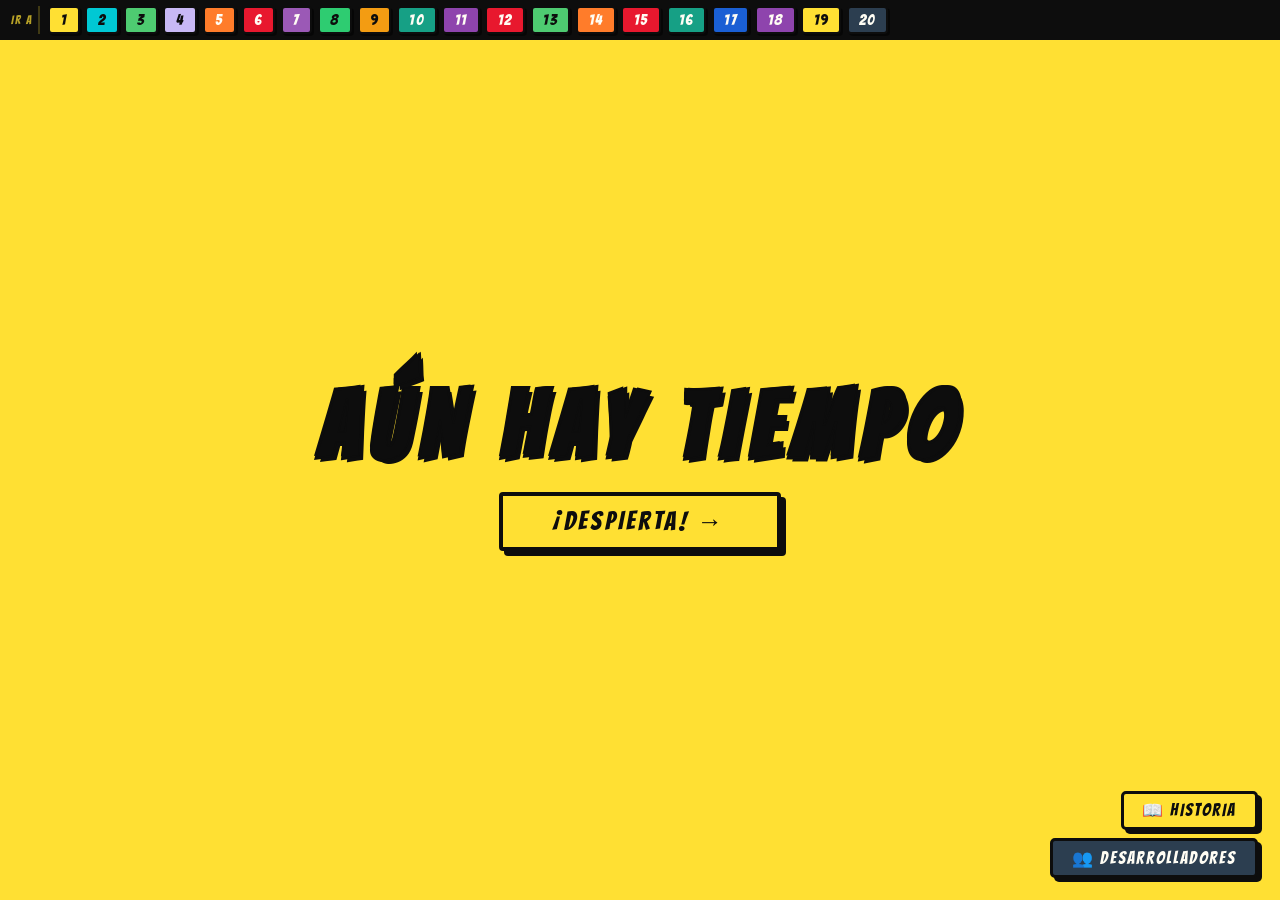
==== commit 0036c78b: "actualice el proyecto" ====
--- a/index.html
+++ b/index.html
@@ -1,9 +1,10 @@
+```html
 <!DOCTYPE html>
 <html lang="es">
 <head>
   <meta charset="UTF-8">
   <meta name="viewport" content="width=device-width, initial-scale=1.0">
-  <title>&#161;DESPIERTA!</title>
+  <title>¡DESPIERTA!</title>
   <link href="https://fonts.googleapis.com/css2?family=Bangers&display=swap" rel="stylesheet">
   <style>
     *, *::before, *::after { box-sizing: border-box; margin: 0; padding: 0; }
@@ -18,427 +19,519 @@
       --green: #4ecb71;
       --purple: #c8b8f5;
       --orange: #ff7c2a;
-    }
-
-    html, body { width: 100%; height: 100%; overflow: hidden; }
-
+      --nav-h: 52px;
+    }
+
+    html, body { width: 100%; height: 100%; overflow: hidden; -webkit-text-size-adjust: 100%; }
+
+    /* ── TOP NAV ── */
+    .top-nav {
+      position: fixed; top: 0; left: 0; right: 0; z-index: 200;
+      background: var(--black); border-bottom: 4px solid var(--yellow);
+      display: flex; align-items: center; gap: 0.35rem; padding: 0.4rem 0.7rem;
+      overflow-x: auto; overflow-y: hidden; scrollbar-width: none;
+      -ms-overflow-style: none; flex-wrap: nowrap; white-space: nowrap;
+      -webkit-overflow-scrolling: touch;
+    }
+    .top-nav::-webkit-scrollbar { display: none; }
+
+    .top-nav-label {
+      font-family: 'Bangers', cursive; font-size: 0.72rem; letter-spacing: 0.18em;
+      color: var(--yellow); opacity: 0.7; text-transform: uppercase;
+      padding-right: 0.3rem; flex-shrink: 0;
+      border-right: 2px solid rgba(255,224,51,0.3); margin-right: 0.15rem;
+      align-self: stretch; display: flex; align-items: center;
+    }
+
+    .tnav-btn {
+      display: inline-flex; align-items: center; font-family: 'Bangers', cursive;
+      font-size: clamp(0.75rem, 2.5vw, 0.95rem); letter-spacing: 0.08em;
+      padding: 0.25em 0.7em; border: 2px solid var(--black);
+      box-shadow: 2px 2px 0 rgba(0,0,0,0.5); border-radius: 4px; cursor: pointer;
+      text-decoration: none; color: var(--black); background: var(--white);
+      transition: transform 0.08s, box-shadow 0.08s; user-select: none;
+      white-space: nowrap; flex-shrink: 0; -webkit-tap-highlight-color: transparent;
+    }
+    .tnav-btn:active { transform: translate(2px,2px); box-shadow: 0px 0px 0 rgba(0,0,0,0.5); }
+
+    .tnav-yellow { background: var(--yellow); }
+    .tnav-cyan   { background: var(--cyan); }
+    .tnav-red    { background: var(--red); color: var(--white); }
+    .tnav-blue   { background: var(--blue); color: var(--white); }
+    .tnav-green  { background: var(--green); }
+    .tnav-purple { background: var(--purple); }
+    .tnav-orange { background: var(--orange); color: var(--white); }
+    .tnav-dark   { background: #2c3e50; color: var(--white); }
+    .tnav-teal   { background: #16a085; color: var(--white); }
+
+    /* ── SCREENS ── */
     .screen {
-      position: fixed; inset: 0; z-index: 1;
-      display: flex; flex-direction: column;
-      align-items: center; justify-content: center;
-      gap: 1.2rem;
-      padding: 1.5rem;
-      opacity: 0; pointer-events: none;
-      transition: opacity 0.12s;
+      position: fixed; inset: 0; padding-top: var(--nav-h); z-index: 1;
+      display: flex; flex-direction: column; align-items: center; justify-content: center;
+      gap: clamp(0.6rem, 2vw, 1.2rem);
+      padding-left: clamp(0.8rem, 3vw, 1.5rem);
+      padding-right: clamp(0.8rem, 3vw, 1.5rem);
+      padding-bottom: clamp(0.8rem, 2vw, 1.5rem);
+      opacity: 0; pointer-events: none; transition: opacity 0.12s;
+      overflow-y: auto; -webkit-overflow-scrolling: touch;
     }
     .screen.active { opacity: 1; pointer-events: all; }
 
-    #vista1 { background: var(--yellow); }
-    #vista2 { background: var(--cyan); }
-    #vista3 { background: var(--green); }
-    #vista4 { background: var(--purple); }
-    #vista5 { background: var(--orange); }
-    #vista6 { background: var(--blue); }
-
     .img-panel {
-      width: min(600px, 92vw);
-      height: min(420px, 55vh);
-      border: 5px solid var(--black);
-      box-shadow: 7px 7px 0 var(--black);
-      overflow: hidden;
-      background: #ddd;
-      flex-shrink: 0;
-    }
-    .img-panel img { width: 100%; height: 100%; object-fit: cover; display: block; }
-
-    .choice-row { display: flex; gap: 1.2rem; flex-wrap: wrap; justify-content: center; }
+      width: min(900px, 96vw); height: clamp(160px, 45vw, 520px);
+      border: 4px solid var(--black); box-shadow: 6px 6px 0 var(--black);
+      overflow: hidden; background: #ddd; flex-shrink: 0; border-radius: 4px;
+    }
+    .img-panel img, .img-panel video { width: 100%; height: 100%; object-fit: cover; display: block; }
+
+    .choice-row { display: flex; gap: clamp(0.5rem, 2vw, 1.2rem); flex-wrap: wrap; justify-content: center; width: 100%; }
 
     .btn {
-      display: inline-block;
-      font-family: 'Bangers', cursive;
-      font-size: 1.6rem;
-      letter-spacing: 0.14em;
-      padding: 0.45em 2.2em;
-      border: 5px solid var(--black);
-      box-shadow: 6px 6px 0 var(--black);
-      border-radius: 4px;
-      cursor: pointer;
-      text-decoration: none;
-      transition: transform 0.08s, box-shadow 0.08s;
-      user-select: none;
-      white-space: nowrap;
-    }
-    .btn:hover  { transform: translate(-2px,-2px); box-shadow: 8px 8px 0 var(--black); }
-    .btn:active { transform: translate(4px,4px);   box-shadow: 2px 2px 0 var(--black); }
+      display: inline-block; font-family: 'Bangers', cursive;
+      font-size: clamp(1rem, 3.5vw, 1.6rem); letter-spacing: 0.12em;
+      padding: 0.4em clamp(1rem, 4vw, 2.2em); border: 4px solid var(--black);
+      box-shadow: 5px 5px 0 var(--black); border-radius: 4px; cursor: pointer;
+      text-decoration: none; transition: transform 0.08s, box-shadow 0.08s;
+      user-select: none; white-space: nowrap; -webkit-tap-highlight-color: transparent;
+    }
+    .btn:active { transform: translate(3px,3px); box-shadow: 2px 2px 0 var(--black); }
 
     .btn-yellow { background: var(--yellow); color: var(--black); }
     .btn-red    { background: var(--red);    color: var(--white); }
     .btn-blue   { background: var(--blue);   color: var(--white); }
     .btn-white  { background: var(--white);  color: var(--black); }
     .btn-orange { background: var(--orange); color: var(--white); }
+    .btn-green  { background: var(--green);  color: var(--black); }
+    .btn-cyan   { background: var(--cyan);   color: var(--black); }
 
     .uni-title {
-      font-family: 'Bangers', cursive;
-      font-size: clamp(3rem, 10vw, 6rem);
-      letter-spacing: 0.1em;
-      color: var(--white);
-      text-shadow:
-        5px 5px 0 var(--black),
-        -3px -3px 0 var(--black),
-        3px -3px 0 var(--black),
-        -3px 3px 0 var(--black);
-      -webkit-text-stroke: 2px var(--black);
-      line-height: 1;
-      text-transform: uppercase;
-      animation: wobble 1.2s ease-in-out infinite alternate;
-    }
-
+      font-family: 'Bangers', cursive; font-size: clamp(2rem, 8vw, 6rem);
+      letter-spacing: 0.1em; color: var(--white);
+      text-shadow: 4px 4px 0 var(--black), -2px -2px 0 var(--black), 2px -2px 0 var(--black), -2px 2px 0 var(--black);
+      -webkit-text-stroke: 1.5px var(--black); line-height: 1; text-transform: uppercase;
+      animation: wobble 1.2s ease-in-out infinite alternate; text-align: center;
+    }
     @keyframes wobble {
       from { transform: rotate(-2deg) scale(1); }
       to   { transform: rotate(2deg) scale(1.04); }
     }
 
-    .nav-menu {
+    /* ── FLOATING BUTTONS ── */
+    .float-btns {
       position: fixed;
-      bottom: 1.4rem;
-      left: 1.4rem;
-      z-index: 100;
+      bottom: clamp(0.8rem, 3vw, 1.4rem);
+      right: clamp(0.8rem, 3vw, 1.4rem);
+      z-index: 300;
       display: flex;
       flex-direction: column;
-      align-items: flex-start;
       gap: 0.5rem;
-      opacity: 0;
-      pointer-events: none;
-      transition: opacity 0.12s;
-    }
-
-    .screen.active .nav-menu {
-      opacity: 1;
-      pointer-events: all;
-    }
-
-    .nav-label {
+      align-items: flex-end;
+    }
+
+    .float-btn {
       font-family: 'Bangers', cursive;
-      font-size: 0.85rem;
-      letter-spacing: 0.18em;
-      color: var(--black);
-      opacity: 0.55;
-      padding-left: 3px;
-      text-transform: uppercase;
-    }
-
-    .nav-btn {
-      display: inline-flex;
-      align-items: center;
-      gap: 0.45em;
-      font-family: 'Bangers', cursive;
-      font-size: 1.15rem;
+      font-size: clamp(0.85rem, 2.5vw, 1.05rem);
       letter-spacing: 0.12em;
-      padding: 0.35em 1.2em;
+      padding: 0.4em 1.1em;
       border: 3px solid var(--black);
       box-shadow: 4px 4px 0 var(--black);
-      border-radius: 4px;
+      border-radius: 5px;
       cursor: pointer;
       text-decoration: none;
-      background: var(--white);
-      color: var(--black);
+      user-select: none;
+      -webkit-tap-highlight-color: transparent;
       transition: transform 0.08s, box-shadow 0.08s;
-      user-select: none;
       white-space: nowrap;
     }
-    .nav-btn:hover  { transform: translate(-2px,-2px); box-shadow: 6px 6px 0 var(--black); }
-    .nav-btn:active { transform: translate(3px,3px);   box-shadow: 1px 1px 0 var(--black); }
-
-    .nav-btn.nav-yellow { background: var(--yellow); }
-    .nav-btn.nav-cyan   { background: var(--cyan);   }
-    .nav-btn.nav-red    { background: var(--red);    color: var(--white); }
-    .nav-btn.nav-blue   { background: var(--blue);   color: var(--white); }
-    .nav-btn.nav-green  { background: var(--green);  }
-    .nav-btn.nav-purple { background: var(--purple); }
-    .nav-btn.nav-orange { background: var(--orange); color: var(--white); }
+    .float-btn:active { transform: translate(3px,3px); box-shadow: 1px 1px 0 var(--black); }
+    .float-historia    { background: var(--yellow); color: var(--black); }
+    .float-devs        { background: #2c3e50;       color: var(--white); }
+
+    /* ── STORY BOX (vista 22) ── */
+    .story-box {
+      width: min(820px, 94vw); background: var(--white);
+      border: 4px solid var(--black); box-shadow: 7px 7px 0 var(--black);
+      border-radius: 6px; padding: clamp(1rem, 4vw, 2rem) clamp(1.1rem, 4vw, 2.4rem);
+      overflow-y: auto; max-height: calc(100dvh - 180px); flex-shrink: 1;
+    }
+    .story-box p {
+      font-family: Georgia, 'Times New Roman', serif;
+      font-size: clamp(0.9rem, 2.2vw, 1.15rem);
+      line-height: 1.85; color: var(--black); text-align: justify;
+    }
+    .story-box p + p { margin-top: 1rem; }
+
+    /* ── DEVS BOX (vista 23) ── */
+    .devs-box {
+      width: min(560px, 92vw); background: var(--white);
+      border: 5px solid var(--black); box-shadow: 8px 8px 0 var(--black);
+      border-radius: 6px; padding: clamp(1.4rem, 5vw, 2.6rem) clamp(1.4rem, 5vw, 2.8rem);
+      display: flex; flex-direction: column; gap: 1.2rem; align-items: center;
+    }
+    .devs-title {
+      font-family: 'Bangers', cursive; font-size: clamp(1.6rem, 5vw, 2.6rem);
+      letter-spacing: 0.14em; color: var(--black); text-align: center;
+      text-transform: uppercase;
+      text-shadow: 3px 3px 0 rgba(0,0,0,0.15);
+    }
+    .devs-list {
+      list-style: none; width: 100%;
+      display: flex; flex-direction: column; gap: 0.75rem;
+    }
+    .devs-list li {
+      font-family: Georgia, 'Times New Roman', serif;
+      font-size: clamp(1rem, 2.8vw, 1.25rem);
+      color: var(--black); text-align: center;
+      padding: 0.55em 1em;
+      border: 3px solid var(--black);
+      border-radius: 4px;
+      box-shadow: 4px 4px 0 var(--black);
+      background: var(--yellow);
+      font-weight: bold;
+      letter-spacing: 0.03em;
+    }
+
+    @media (max-width: 480px) {
+      :root { --nav-h: 46px; }
+      .img-panel { height: clamp(140px, 48vw, 260px); border-width: 3px; box-shadow: 4px 4px 0 var(--black); }
+      .btn { border-width: 3px; box-shadow: 3px 3px 0 var(--black); }
+      .story-box { border-width: 3px; box-shadow: 4px 4px 0 var(--black); }
+      .uni-title { font-size: clamp(1.6rem, 9vw, 3rem); }
+      .float-btn { font-size: 0.8rem; padding: 0.35em 0.85em; border-width: 2px; box-shadow: 3px 3px 0 var(--black); }
+    }
+    @media (max-width: 360px) {
+      .choice-row { gap: 0.4rem; }
+      .btn { padding: 0.35em 0.9em; }
+    }
   </style>
 </head>
 <body>
 
+<!-- ══════════ TOP NAV ══════════ -->
+<nav class="top-nav">
+  <span class="top-nav-label">IR A</span>
+  <a class="tnav-btn tnav-yellow" onclick="mostrar('vista1'); detenerSonido()">1</a>
+  <a class="tnav-btn tnav-cyan"   onclick="mostrar('vista2'); detenerSonido()">2</a>
+  <a class="tnav-btn tnav-green"  onclick="mostrar('vista3'); detenerSonido()">3</a>
+  <a class="tnav-btn tnav-purple" onclick="mostrar('vista4'); detenerSonido()">4</a>
+  <a class="tnav-btn tnav-orange" onclick="mostrar('vista5'); detenerSonido()">5</a>
+  <a class="tnav-btn tnav-red"    onclick="mostrar('vista6'); detenerSonido()">6</a>
+  <a class="tnav-btn" onclick="mostrar('vista7'); detenerSonido()" style="background:#9b59b6;color:var(--white);">7</a>
+  <a class="tnav-btn" onclick="mostrar('vista8'); detenerSonido()" style="background:#2ecc71;">8</a>
+  <a class="tnav-btn" onclick="mostrar('vista9'); detenerSonido()" style="background:#f39c12;">9</a>
+  <a class="tnav-btn tnav-teal"   onclick="mostrar('vista10'); detenerSonido()">10</a>
+  <a class="tnav-btn" onclick="mostrar('vista11'); detenerSonido()" style="background:#8e44ad;color:var(--white);">11</a>
+  <a class="tnav-btn tnav-red"    onclick="mostrar('vista12'); detenerSonido()">12</a>
+  <a class="tnav-btn tnav-green"  onclick="mostrar('vista13'); detenerSonido()">13</a>
+  <a class="tnav-btn tnav-orange" onclick="mostrar('vista15'); detenerSonido()">14</a>
+  <a class="tnav-btn tnav-red"    onclick="mostrar('vista16'); tocarSonido()">15</a>
+  <a class="tnav-btn tnav-teal"   onclick="mostrar('vista17'); detenerSonido()">16</a>
+  <a class="tnav-btn tnav-blue"   onclick="mostrar('vista18'); detenerSonido()">17</a>
+  <a class="tnav-btn" onclick="mostrar('vista19'); detenerSonido()" style="background:#8e44ad;color:var(--white);">18</a>
+  <a class="tnav-btn tnav-yellow" onclick="mostrar('vista20'); detenerSonido()">19</a>
+  <a class="tnav-btn tnav-dark"   onclick="mostrar('vista21'); detenerSonido()">20</a>
+</nav>
+
+<!-- ══════════ FLOATING BUTTONS ══════════ -->
+<div class="float-btns">
+  <a class="float-btn float-historia" onclick="mostrar('vista22'); detenerSonido()">📖 HISTORIA</a>
+  <a class="float-btn float-devs"     onclick="mostrar('vista23'); detenerSonido()">👥 DESARROLLADORES</a>
+</div>
+
 <!-- VISTA 1 -->
-<div class="screen active" id="vista1">
-  <div class="uni-title" style="color: var(--black); font-size: clamp(3.5rem, 12vw, 7rem);">A&#218;N HAY TIEMPO</div>
-  <a class="btn btn-yellow" onclick="mostrar('vista2')">&#161;DESPIERTA! &#8594;</a>
+<div class="screen active" id="vista1" style="background: var(--yellow);">
+  <div class="uni-title" style="color: var(--black);">AÚN HAY TIEMPO</div>
+  <a class="btn btn-yellow" onclick="mostrar('vista2')">¡DESPIERTA! →</a>
 </div>
 
 <!-- VISTA 2 -->
-<div class="screen" id="vista2">
-  <div class="img-panel">
-    <img src="assets/imgprueb.jpeg" alt="Manana" onerror="this.style.display='none'">
-  </div>
-  <div class="choice-row">
-    <a class="btn btn-red"  onclick="mostrar('vista3')">&#127749; &#161;LEVI&#193;NTATE!</a>
-    <a class="btn btn-blue" onclick="mostrar('vista4')">&#128564; IGNORAR</a>
+<div class="screen" id="vista2" style="background: var(--cyan);">
+  <div class="img-panel">
+    <img src="assets/vista1.png" alt="Mañana" onerror="this.style.display='none'">
+  </div>
+  <div class="choice-row">
+    <a class="btn btn-red"  onclick="mostrar('vista3')">🌅 ¡LEVÁNTATE!</a>
+    <a class="btn btn-blue" onclick="mostrar('vista4')">😴 IGNORAR</a>
   </div>
 </div>
 
 <!-- VISTA 3 -->
-<div class="screen" id="vista3">
+<div class="screen" id="vista3" style="background: var(--green);">
   <div class="img-panel">
     <img src="assets/levantate.jpeg" alt="Levantate" onerror="this.style.display='none'">
   </div>
   <div class="choice-row">
-    <a class="btn btn-white"  onclick="mostrar('vista2')">&#8592; VOLVER</a>
-    <a class="btn btn-orange" onclick="mostrar('vista5')">SIGUIENTE &#8594;</a>
-  </div>
-  <nav class="nav-menu">
-    <span class="nav-label">IR A</span>
-    <a class="nav-btn nav-yellow" onclick="mostrar('vista1')">&#127968; Inicio</a>
-    <a class="nav-btn nav-cyan"   onclick="mostrar('vista2')">&#9200; Despertar</a>
-    <a class="nav-btn nav-purple" onclick="mostrar('vista4')">&#128564; Ignorar</a>
-  </nav>
+    <a class="btn btn-white"  onclick="mostrar('vista2')">← VOLVER</a>
+    <a class="btn btn-orange" onclick="mostrar('vista5')">SIGUIENTE →</a>
+  </div>
 </div>
 
 <!-- VISTA 4 -->
-<div class="screen" id="vista4">
+<div class="screen" id="vista4" style="background: var(--purple);">
   <div class="img-panel">
     <img src="assets/ignorar.jpeg" alt="Ignorar" onerror="this.style.display='none'">
   </div>
   <div class="choice-row">
-    <a class="btn btn-white"  onclick="mostrar('vista2')">&#8592; VOLVER</a>
-    <a class="btn btn-orange" onclick="mostrar('vista5')">SIGUIENTE &#8594;</a>
-  </div>
-  <nav class="nav-menu">
-    <span class="nav-label">IR A</span>
-    <a class="nav-btn nav-yellow" onclick="mostrar('vista1')">&#127968; Inicio</a>
-    <a class="nav-btn nav-cyan"   onclick="mostrar('vista2')">&#9200; Despertar</a>
-    <a class="nav-btn nav-green"  onclick="mostrar('vista3')">&#127749; &#161;Lev&#225;ntate!</a>
-  </nav>
+    <a class="btn btn-white"  onclick="mostrar('vista2')">← VOLVER</a>
+    <a class="btn btn-orange" onclick="mostrar('vista5')">SIGUIENTE →</a>
+  </div>
 </div>
 
 <!-- VISTA 5 -->
-<div class="screen" id="vista5">
+<div class="screen" id="vista5" style="background: var(--orange);">
   <div class="img-panel">
     <img src="assets/uni.jpeg" alt="La Universidad" onerror="this.style.display='none'">
   </div>
-  <div class="uni-title">&#161;Ay la Uni!</div>
-  <div class="choice-row">
-    <a class="btn btn-blue" onclick="mostrar('vista7', 'vista5')">&#127872; IR A LA ESCUELA</a>
-    <a class="btn btn-red"  onclick="mostrar('vista6', 'vista5')">&#128716; QUEDARSE</a>
-  </div>
-  <nav class="nav-menu">
-    <span class="nav-label">IR A</span>
-    <a class="nav-btn nav-yellow" onclick="mostrar('vista1')">&#127968; Inicio</a>
-    <a class="nav-btn nav-cyan"   onclick="mostrar('vista2')">&#9200; Despertar</a>
-    <a class="nav-btn nav-green"  onclick="mostrar('vista3')">&#127749; &#161;Lev&#225;ntate!</a>
-    <a class="nav-btn nav-purple" onclick="mostrar('vista4')">&#128564; Ignorar</a>
-  </nav>
-</div>
-
-<!-- VISTA 6 - Quedarse -->
-<div class="screen" id="vista6" style="background:#e8182e;">
-  <div class="img-panel">
-    <img src="assets/quedar.jpeg" alt="Quedarse" onerror="this.style.display='none'">
-  </div>
-  <div class="choice-row">
-    <a class="btn btn-white"  onclick="mostrar('vista5')">&#8592; VOLVER</a>
-    <a class="btn btn-yellow" onclick="mostrar('vista7', 'vista6')">SIGUIENTE &#8594;</a>
-  </div>
-  <nav class="nav-menu">
-    <span class="nav-label">IR A</span>
-    <a class="nav-btn nav-yellow" onclick="mostrar('vista1')">&#127968; Inicio</a>
-    <a class="nav-btn nav-cyan"   onclick="mostrar('vista2')">&#9200; Despertar</a>
-    <a class="nav-btn nav-orange" onclick="mostrar('vista5')">&#127891; Ay la Uni!</a>
-  </nav>
+  <div class="uni-title">¡Ay la Uni!</div>
+  <div class="choice-row">
+    <a class="btn btn-blue" onclick="mostrar('vista7', 'vista5')">🎒 IR A LA ESCUELA</a>
+    <a class="btn btn-red"  onclick="mostrar('vista6', 'vista5')">🛌 QUEDARSE</a>
+  </div>
+</div>
+
+<!-- VISTA 6 -->
+<div class="screen" id="vista6" style="background: #e8182e;">
+  <div class="img-panel">
+    <img src="assets/hambre.jpg" alt="Quedarse" onerror="this.style.display='none'">
+  </div>
+  <div class="choice-row">
+    <a class="btn btn-white"  onclick="mostrar('vista5')">← VOLVER</a>
+    <a class="btn btn-yellow" onclick="mostrar('vista7', 'vista6')">SIGUIENTE →</a>
+  </div>
 </div>
 
 <!-- VISTA 7 -->
-<div class="screen" id="vista7" style="background:#9b59b6;">
+<div class="screen" id="vista7" style="background: #9b59b6;">
   <div class="img-panel">
     <img src="assets/vista7.jpeg" alt="Vista 7" onerror="this.style.display='none'">
   </div>
   <div class="choice-row">
-    <a class="btn btn-white"  onclick="volverAtras()">&#8592; VOLVER</a>
-    <a class="btn btn-yellow" onclick="mostrar('vista8')">SIGUIENTE &#8594;</a>
-  </div>
-  <nav class="nav-menu">
-    <span class="nav-label">IR A</span>
-    <a class="nav-btn nav-yellow" onclick="mostrar('vista1')">&#127968; Inicio</a>
-    <a class="nav-btn nav-cyan"   onclick="mostrar('vista2')">&#9200; Despertar</a>
-    <a class="nav-btn nav-orange" onclick="mostrar('vista5')">&#127891; Ay la Uni!</a>
-  </nav>
+    <a class="btn btn-white"  onclick="volverAtras()">← VOLVER</a>
+    <a class="btn btn-yellow" onclick="mostrar('vista8')">SIGUIENTE →</a>
+  </div>
 </div>
 
 <!-- VISTA 8 -->
-<div class="screen" id="vista8" style="background:#2ecc71;">
-  <div class="img-panel">
-    <img src="assets/vista8.jpeg" alt="Vista 8" onerror="this.style.display='none'">
-  </div>
-  <div class="choice-row">
-    <a class="btn btn-white"  onclick="mostrar('vista7')">&#8592; VOLVER</a>
-    <a class="btn btn-red"    onclick="mostrar('vista9')">SIGUIENTE &#8594;</a>
-  </div>
-  <nav class="nav-menu">
-    <span class="nav-label">IR A</span>
-    <a class="nav-btn nav-yellow" onclick="mostrar('vista1')">&#127968; Inicio</a>
-    <a class="nav-btn nav-cyan"   onclick="mostrar('vista2')">&#9200; Despertar</a>
-    <a class="nav-btn nav-orange" onclick="mostrar('vista5')">&#127891; Ay la Uni!</a>
-  </nav>
+<div class="screen" id="vista8" style="background: #2ecc71;">
+  <div class="img-panel">
+    <img src="assets/noclase.png" alt="Vista 8" onerror="this.style.display='none'">
+  </div>
+  <div class="choice-row">
+    <a class="btn btn-white" onclick="mostrar('vista7')">← VOLVER</a>
+    <a class="btn btn-red"   onclick="mostrar('vista9')">SIGUIENTE →</a>
+  </div>
 </div>
 
 <!-- VISTA 9 -->
-<div class="screen" id="vista9" style="background:#f39c12;">
-  <div class="img-panel">
-    <img src="assets/vista9.jpeg" alt="Vista 9" onerror="this.style.display='none'">
-  </div>
-  <div class="choice-row">
-    <a class="btn btn-white"  onclick="mostrar('vista8')">&#8592; VOLVER</a>
-    <a class="btn btn-red"    onclick="mostrar('vista10')">&#127869; HORA DE COMER</a>
-  </div>
-  <nav class="nav-menu">
-    <span class="nav-label">IR A</span>
-    <a class="nav-btn nav-yellow" onclick="mostrar('vista1')">&#127968; Inicio</a>
-    <a class="nav-btn nav-cyan"   onclick="mostrar('vista2')">&#9200; Despertar</a>
-    <a class="nav-btn nav-orange" onclick="mostrar('vista5')">&#127891; Ay la Uni!</a>
-  </nav>
+<div class="screen" id="vista9" style="background: #f39c12;">
+  <div class="img-panel">
+    <img src="assets/SALON1.jpg" alt="Vista 9" onerror="this.style.display='none'">
+  </div>
+  <div class="choice-row">
+    <a class="btn btn-white" onclick="mostrar('vista8')">← VOLVER</a>
+    <a class="btn btn-red"   onclick="mostrar('vista10')">🍽️ HORA DE COMER</a>
+  </div>
 </div>
 
 <!-- VISTA 10 -->
-<div class="screen" id="vista10" style="background:#1abc9c;">
+<div class="screen" id="vista10" style="background: #1abc9c;">
   <div class="img-panel">
     <img src="assets/vista10.jpeg" alt="Vista 10" onerror="this.style.display='none'">
   </div>
-  <div class="uni-title" style="font-size: clamp(2.2rem, 8vw, 5rem); color: var(--white);">&#161;Hijole no me alcanza!</div>
-  <div class="choice-row">
-    <a class="btn btn-white" onclick="mostrar('vista9')">&#8592; VOLVER</a>
-    <a class="btn btn-red"   onclick="mostrar('vista11')">SIGUIENTE &#8594;</a>
-  </div>
-  <nav class="nav-menu">
-    <span class="nav-label">IR A</span>
-    <a class="nav-btn nav-yellow" onclick="mostrar('vista1')">&#127968; Inicio</a>
-    <a class="nav-btn nav-cyan"   onclick="mostrar('vista2')">&#9200; Despertar</a>
-    <a class="nav-btn nav-orange" onclick="mostrar('vista5')">&#127891; Ay la Uni!</a>
-  </nav>
+  <div class="uni-title" style="color: var(--white);">¡Hijole no me alcanza!</div>
+  <div class="choice-row">
+    <a class="btn btn-white" onclick="mostrar('vista9')">← VOLVER</a>
+    <a class="btn btn-red"   onclick="mostrar('vista11')">SIGUIENTE →</a>
+  </div>
 </div>
 
 <!-- VISTA 11 -->
-<div class="screen" id="vista11" style="background:#8e44ad;">
-  <div class="img-panel">
-    <img src="assets/vista11.jpeg" alt="Vista 11" onerror="this.style.display='none'">
-  </div>
-  <div class="uni-title" style="font-size: clamp(1.4rem, 4vw, 2.8rem); color: var(--white); text-align:center; max-width: min(700px, 90vw); line-height:1.2;">
-    La quincena me dur&#243; 2 d&#237;as,<br>ya ando viendo a qui&#233;n le pido paro
-  </div>
-  <div class="choice-row">
-    <a class="btn btn-white"  onclick="mostrar('vista10')">&#8592; VOLVER</a>
-    <a class="btn btn-yellow" onclick="mostrar('vista12')">SIGUIENTE &#8594;</a>
-  </div>
-  <nav class="nav-menu">
-    <span class="nav-label">IR A</span>
-    <a class="nav-btn nav-yellow" onclick="mostrar('vista1')">&#127968; Inicio</a>
-    <a class="nav-btn nav-cyan"   onclick="mostrar('vista2')">&#9200; Despertar</a>
-    <a class="nav-btn nav-orange" onclick="mostrar('vista5')">&#127891; Ay la Uni!</a>
-  </nav>
-</div>
-
-<!-- VISTA 12 - panel mas alto para imagen vertical -->
-<div class="screen" id="vista12" style="background:#c0392b;">
-  <div class="img-panel" style="height: min(650px, 78vh);">
-    <img src="assets/vista12.jpeg" alt="Vista 12" onerror="this.style.display='none'">
-  </div>
-  <div class="choice-row">
-    <a class="btn btn-white"  onclick="mostrar('vista11')">&#8592; VOLVER</a>
-    <a class="btn btn-yellow" onclick="mostrar('vista13')">SIGUIENTE &#8594;</a>
-  </div>
-  <nav class="nav-menu">
-    <span class="nav-label">IR A</span>
-    <a class="nav-btn nav-yellow" onclick="mostrar('vista1')">&#127968; Inicio</a>
-    <a class="nav-btn nav-cyan"   onclick="mostrar('vista2')">&#9200; Despertar</a>
-    <a class="nav-btn nav-orange" onclick="mostrar('vista5')">&#127891; Ay la Uni!</a>
-  </nav>
+<div class="screen" id="vista11" style="background: #8e44ad;">
+  <div class="img-panel">
+    <img src="assets/transporte2.jpeg" alt="Vista 11" onerror="this.style.display='none'">
+  </div>
+  <div class="uni-title" style="color: var(--white); text-align:center; max-width: min(700px, 90vw); line-height:1.2;">
+    La quincena me duró 2 días,<br>ya ando viendo a quién le pido paro
+  </div>
+  <div class="choice-row">
+    <a class="btn btn-white"  onclick="mostrar('vista10')">← VOLVER</a>
+    <a class="btn btn-yellow" onclick="mostrar('vista12')">SIGUIENTE →</a>
+  </div>
+</div>
+
+<!-- VISTA 12 -->
+<div class="screen" id="vista12" style="background: #c0392b;">
+  <div class="img-panel">
+    <img src="assets/vista12.jpg" alt="Vista 12" onerror="this.style.display='none'">
+  </div>
+  <div class="choice-row">
+    <a class="btn btn-white"  onclick="mostrar('vista11')">← VOLVER</a>
+    <a class="btn btn-yellow" onclick="mostrar('vista13')">SIGUIENTE →</a>
+  </div>
 </div>
 
 <!-- VISTA 13 -->
-<div class="screen" id="vista13" style="background:#2c3e50;">
-  <div class="img-panel">
-    <img src="assets/vista13.jpeg" alt="Vista 13" onerror="this.style.display='none'">
-  </div>
-  <div class="choice-row">
-    <a class="btn btn-white"  onclick="mostrar('vista12')">&#8592; VOLVER</a>
-    <a class="btn btn-yellow" onclick="mostrar('vista14')">SIGUIENTE &#8594;</a>
-  </div>
-  <nav class="nav-menu">
-    <span class="nav-label">IR A</span>
-    <a class="nav-btn nav-yellow" onclick="mostrar('vista1')">&#127968; Inicio</a>
-    <a class="nav-btn nav-cyan"   onclick="mostrar('vista2')">&#9200; Despertar</a>
-    <a class="nav-btn nav-orange" onclick="mostrar('vista5')">&#127891; Ay la Uni!</a>
-  </nav>
+<div class="screen" id="vista13" style="background: #27ae60;">
+  <div class="img-panel">
+    <img src="assets/PROYECTOFINAL.png" alt="Vista 13" onerror="this.style.display='none'">
+  </div>
+  <div class="uni-title" style="color: var(--white); text-align:center; max-width: min(700px, 90vw); line-height:1.2;">
+    Con esto saco el extra
+  </div>
+  <div class="choice-row">
+    <a class="btn btn-white"  onclick="mostrar('vista12')">← VOLVER</a>
+    <a class="btn btn-yellow" onclick="mostrar('vista15')">SIGUIENTE →</a>
+  </div>
 </div>
 
 <!-- VISTA 14 -->
-<div class="screen" id="vista14" style="background:#27ae60;">
-  <div class="img-panel">
-    <img src="assets/vista14.jpeg" alt="Vista 14" onerror="this.style.display='none'">
-  </div>
-  <div class="uni-title" style="font-size: clamp(1.8rem, 6vw, 4rem); color: var(--white); text-align:center; max-width: min(700px, 90vw); line-height:1.2;">
-    Con esto saco el extra
-  </div>
-  <div class="choice-row">
-    <a class="btn btn-white"  onclick="mostrar('vista13')">&#8592; VOLVER</a>
-    <a class="btn btn-yellow" onclick="mostrar('vista15')">SIGUIENTE &#8594;</a>
-  </div>
-  <nav class="nav-menu">
-    <span class="nav-label">IR A</span>
-    <a class="nav-btn nav-yellow" onclick="mostrar('vista1')">&#127968; Inicio</a>
-    <a class="nav-btn nav-cyan"   onclick="mostrar('vista2')">&#9200; Despertar</a>
-    <a class="nav-btn nav-orange" onclick="mostrar('vista5')">&#127891; Ay la Uni!</a>
-  </nav>
+<div class="screen" id="vista15" style="background: #d35400;">
+  <div class="img-panel">
+    <img src="assets/MIMIDO2.jpg" alt="Vista 14" onerror="this.style.display='none'">
+  </div>
+  <div class="choice-row">
+    <a class="btn btn-white"  onclick="mostrar('vista13')">← VOLVER</a>
+    <a class="btn btn-yellow" onclick="mostrar('vista16')">SIGUIENTE →</a>
+  </div>
 </div>
 
 <!-- VISTA 15 -->
-<div class="screen" id="vista15" style="background:#d35400;">
-  <div class="img-panel">
-    <img src="assets/vista15.jpeg" alt="Vista 15" onerror="this.style.display='none'">
-  </div>
-  <div class="choice-row">
-    <a class="btn btn-white"  onclick="mostrar('vista14')">&#8592; VOLVER</a>
-    <a class="btn btn-yellow" onclick="mostrar('vista16')">SIGUIENTE &#8594;</a>
-  </div>
-  <nav class="nav-menu">
-    <span class="nav-label">IR A</span>
-    <a class="nav-btn nav-yellow" onclick="mostrar('vista1')">&#127968; Inicio</a>
-    <a class="nav-btn nav-cyan"   onclick="mostrar('vista2')">&#9200; Despertar</a>
-    <a class="nav-btn nav-orange" onclick="mostrar('vista5')">&#127891; Ay la Uni!</a>
-  </nav>
+<div class="screen" id="vista16" style="background: #c0392b;">
+  <div class="img-panel">
+    <video id="videoFinal" src="assets/campana.mp4" autoplay loop muted playsinline></video>
+  </div>
+  <div class="choice-row">
+    <a class="btn btn-white" onclick="mostrar('vista15'); detenerSonido()">← VOLVER</a>
+    <a class="btn btn-green" onclick="mostrar('vista17'); detenerSonido()">🌅 LEVÁNTATE</a>
+  </div>
 </div>
 
 <!-- VISTA 16 -->
-<div class="screen" id="vista16" style="background:#c0392b;">
-  <div class="img-panel">
-    <img src="assets/vista16.jpeg" alt="Vista 16" onerror="this.style.display='none'">
-  </div>
-  <div class="choice-row">
-    <a class="btn btn-white" onclick="mostrar('vista15')">&#8592; VOLVER</a>
-  </div>
-  <nav class="nav-menu">
-    <span class="nav-label">IR A</span>
-    <a class="nav-btn nav-yellow" onclick="mostrar('vista1')">&#127968; Inicio</a>
-    <a class="nav-btn nav-cyan"   onclick="mostrar('vista2')">&#9200; Despertar</a>
-    <a class="nav-btn nav-orange" onclick="mostrar('vista5')">&#127891; Ay la Uni!</a>
-  </nav>
+<div class="screen" id="vista17" style="background: #16a085;">
+  <div class="img-panel">
+    <img src="assets/ACEPTADOS.png" alt="Vista 16" onerror="this.style.display='none'">
+  </div>
+  <div class="choice-row">
+    <a class="btn btn-yellow" onclick="mostrar('vista18')">💼 CHAMBA</a>
+    <a class="btn btn-blue"   onclick="mostrar('vista19')">🎒 ESCUELA</a>
+  </div>
+</div>
+
+<!-- VISTA 17 -->
+<div class="screen" id="vista18" style="background: #2980b9;">
+  <div class="img-panel">
+    <img src="assets/chamba.png" alt="Vista 17" onerror="this.style.display='none'">
+  </div>
+  <div class="choice-row">
+    <a class="btn btn-white"  onclick="mostrar('vista17')">← VOLVER</a>
+    <a class="btn btn-yellow" onclick="mostrar('vista20', 'vista18')">SIGUIENTE →</a>
+  </div>
+</div>
+
+<!-- VISTA 18 -->
+<div class="screen" id="vista19" style="background: #8e44ad;">
+  <div class="img-panel">
+    <img src="assets/CALIFICACIONACEPTADO.png" alt="Vista 18" onerror="this.style.display='none'">
+  </div>
+  <div class="choice-row">
+    <a class="btn btn-white"  onclick="mostrar('vista17')">← VOLVER</a>
+    <a class="btn btn-yellow" onclick="mostrar('vista20', 'vista19')">SIGUIENTE →</a>
+  </div>
+</div>
+
+<!-- VISTA 19 -->
+<div class="screen" id="vista20" style="background: #f39c12;">
+  <div class="img-panel">
+    <img src="assets/FINAL.jpg" alt="Vista 19" onerror="this.style.display='none'">
+  </div>
+  <div class="choice-row">
+    <a class="btn btn-white" onclick="volverAtras20()">← VOLVER</a>
+    <a class="btn btn-red"   onclick="mostrar('vista21')">SIGUIENTE →</a>
+  </div>
+</div>
+
+<!-- VISTA 20 -->
+<div class="screen" id="vista21" style="background: #2c3e50;">
+  <div class="img-panel">
+    <img src="assets/FINAL2.jpg" alt="Vista 20" onerror="this.style.display='none'">
+  </div>
+  <div class="choice-row">
+    <a class="btn btn-white"  onclick="mostrar('vista20')">← VOLVER</a>
+    <a class="btn btn-yellow" onclick="mostrar('vista1')">🏠 INICIO</a>
+  </div>
+</div>
+
+<!-- VISTA 22 — HISTORIA -->
+<div class="screen" id="vista22" style="background: #1a1a2e;">
+  <div class="story-box">
+    <p>Juan tiene 20 años y la sensación de que el reloj de arena de su vida se está agotando antes de tiempo. Atrapado en la transición entre la universidad y la vida adulta, se enfrenta a un laberinto de decisiones cotidianas: levantarse a enfrentar el mundo o refugiarse en el sueño; priorizar las calificaciones académicas o buscar la estabilidad económica; perseguir el éxito profesional o cuidar su salud mental.</p>
+    <p>A través de un árbol de decisiones, acompañamos a Juan en un día crítico donde la presión social y la incertidumbre financiera amenazan con desbordarlo. Sin embargo, tras el caos de las elecciones y la ansiedad por el futuro, Juan llegará a una revelación fundamental: la vida no es una competencia contra los demás, sino un proceso personal. Al final, descubrirá que, a pesar de las dudas, él va a su propio tiempo y todo está bien.</p>
+  </div>
+  <div class="choice-row">
+    <a class="btn btn-white"  onclick="volverDesdeEspecial()">← VOLVER</a>
+    <a class="btn btn-yellow" onclick="mostrar('vista1')">🏠 INICIO</a>
+  </div>
+</div>
+
+<!-- VISTA 23 — DESARROLLADORES -->
+<div class="screen" id="vista23" style="background: #0d0d0d;">
+  <div class="devs-box">
+    <div class="devs-title">👥 Desarrolladores</div>
+    <ul class="devs-list">
+      <li>Jorge Hiram Zamora Arias</li>
+      <li>Jesús Flores Carbajal</li>
+      <li>Blanca Nava González</li>
+    </ul>
+  </div>
+  <div class="choice-row">
+    <a class="btn btn-white"  onclick="volverDesdeEspecial()">← VOLVER</a>
+    <a class="btn btn-yellow" onclick="mostrar('vista1')">🏠 INICIO</a>
+  </div>
 </div>
 
 <script>
-  var anteriorVista7 = 'vista5';
+  var anteriorVista7   = 'vista5';
+  var anteriorVista20  = 'vista18';
+  var vistaAnterior    = 'vista1';
+
+  var audioSonido = new Audio('assets/morning.mpeg');
+  var videoFinal  = document.getElementById('videoFinal');
+
+  function tocarSonido() {
+    audioSonido.currentTime = 0;
+    audioSonido.play();
+    videoFinal.currentTime = 0;
+    videoFinal.play();
+  }
+
+  function detenerSonido() {
+    audioSonido.pause();
+    audioSonido.currentTime = 0;
+    videoFinal.pause();
+    videoFinal.currentTime = 0;
+  }
 
   function mostrar(id, origen) {
-    if (id === 'vista7' && origen) {
-      anteriorVista7 = origen;
-    }
-    document.querySelectorAll('.screen').forEach(function(s) {
-      s.classList.remove('active');
-    });
+    if (id === 'vista7'  && origen) anteriorVista7  = origen;
+    if (id === 'vista20' && origen) anteriorVista20 = origen;
+
+    // Guardar vista anterior antes de ir a historia/devs
+    var actual = document.querySelector('.screen.active');
+    if (actual && id !== actual.id) {
+      if (id === 'vista22' || id === 'vista23') {
+        vistaAnterior = actual.id;
+      }
+    }
+
+    if (id === 'vista16') { tocarSonido(); } else { detenerSonido(); }
+
+    document.querySelectorAll('.screen').forEach(function(s) { s.classList.remove('active'); });
     document.getElementById(id).classList.add('active');
   }
 
-  function volverAtras() {
-    mostrar(anteriorVista7);
-  }
+  function volverAtras()       { mostrar(anteriorVista7); }
+  function volverAtras20()     { mostrar(anteriorVista20); }
+  function volverDesdeEspecial() { mostrar(vistaAnterior); }
 </script>
 </body>
 </html>
